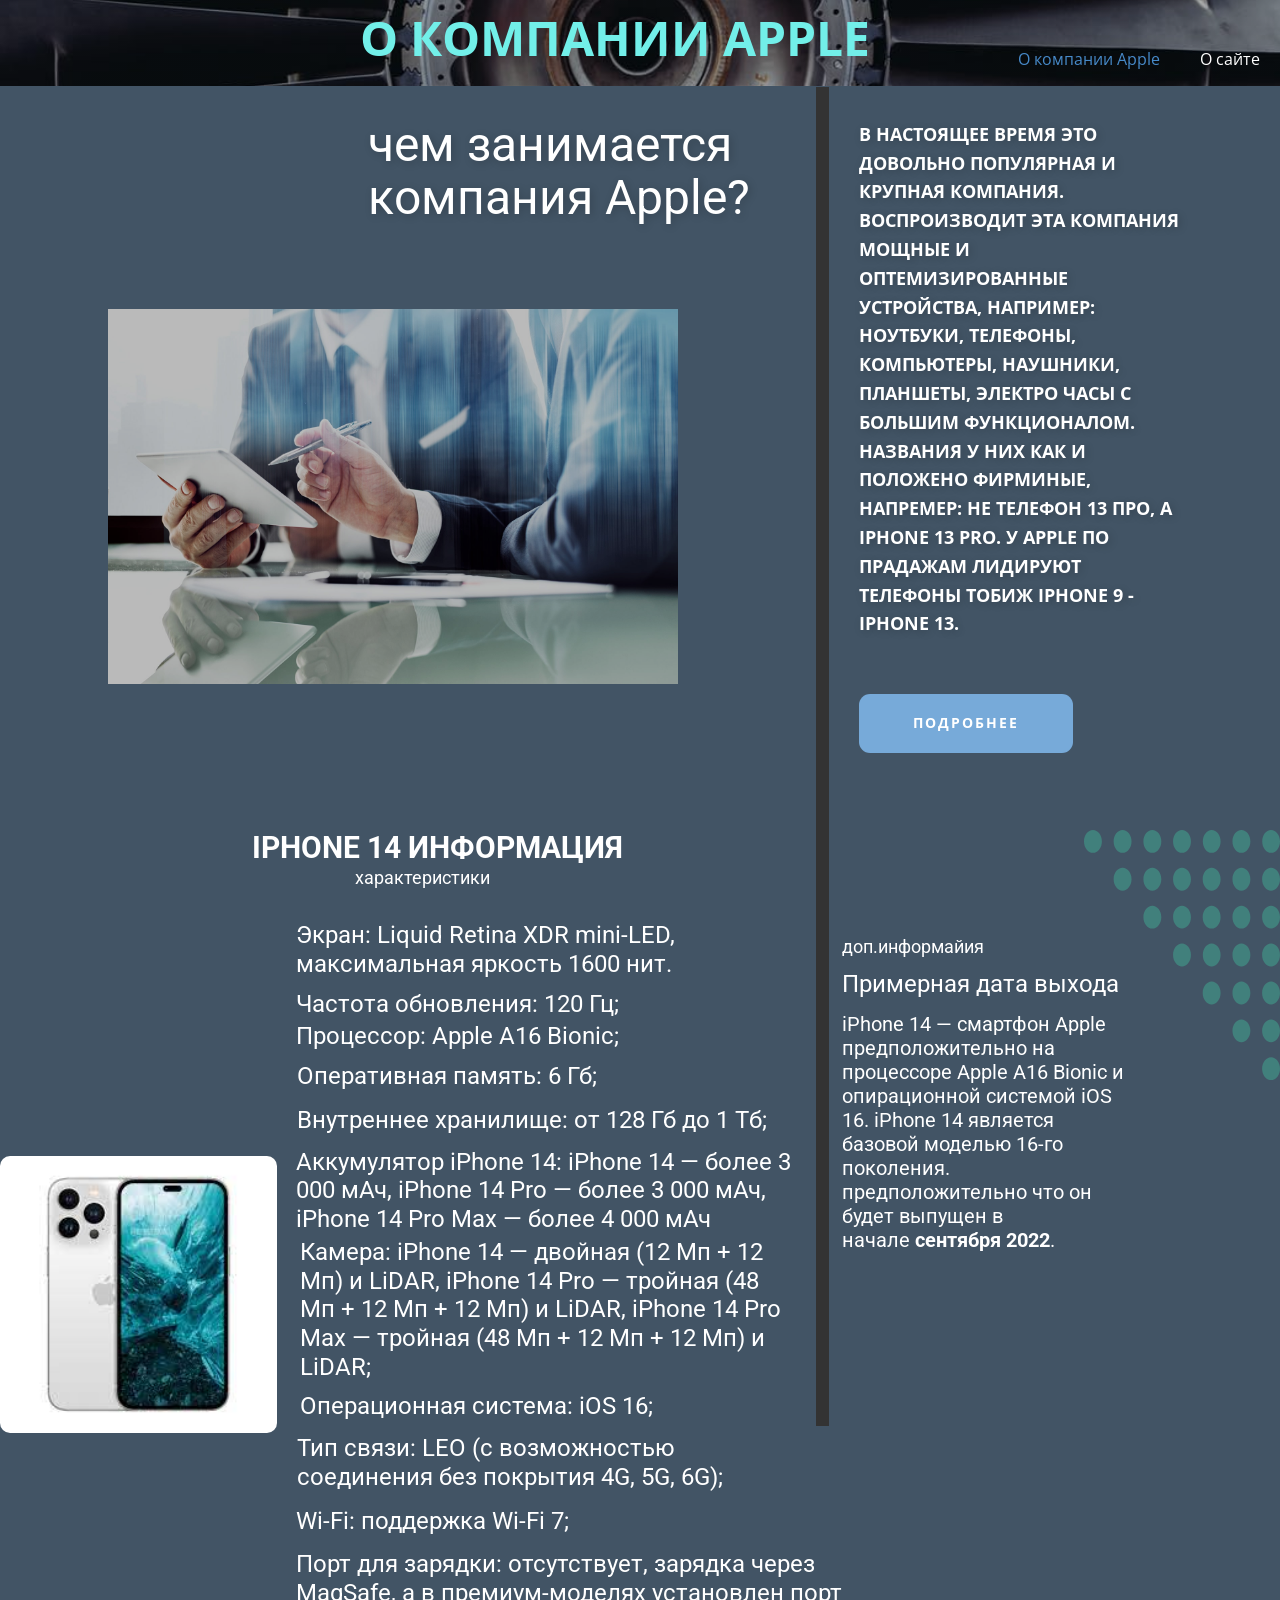
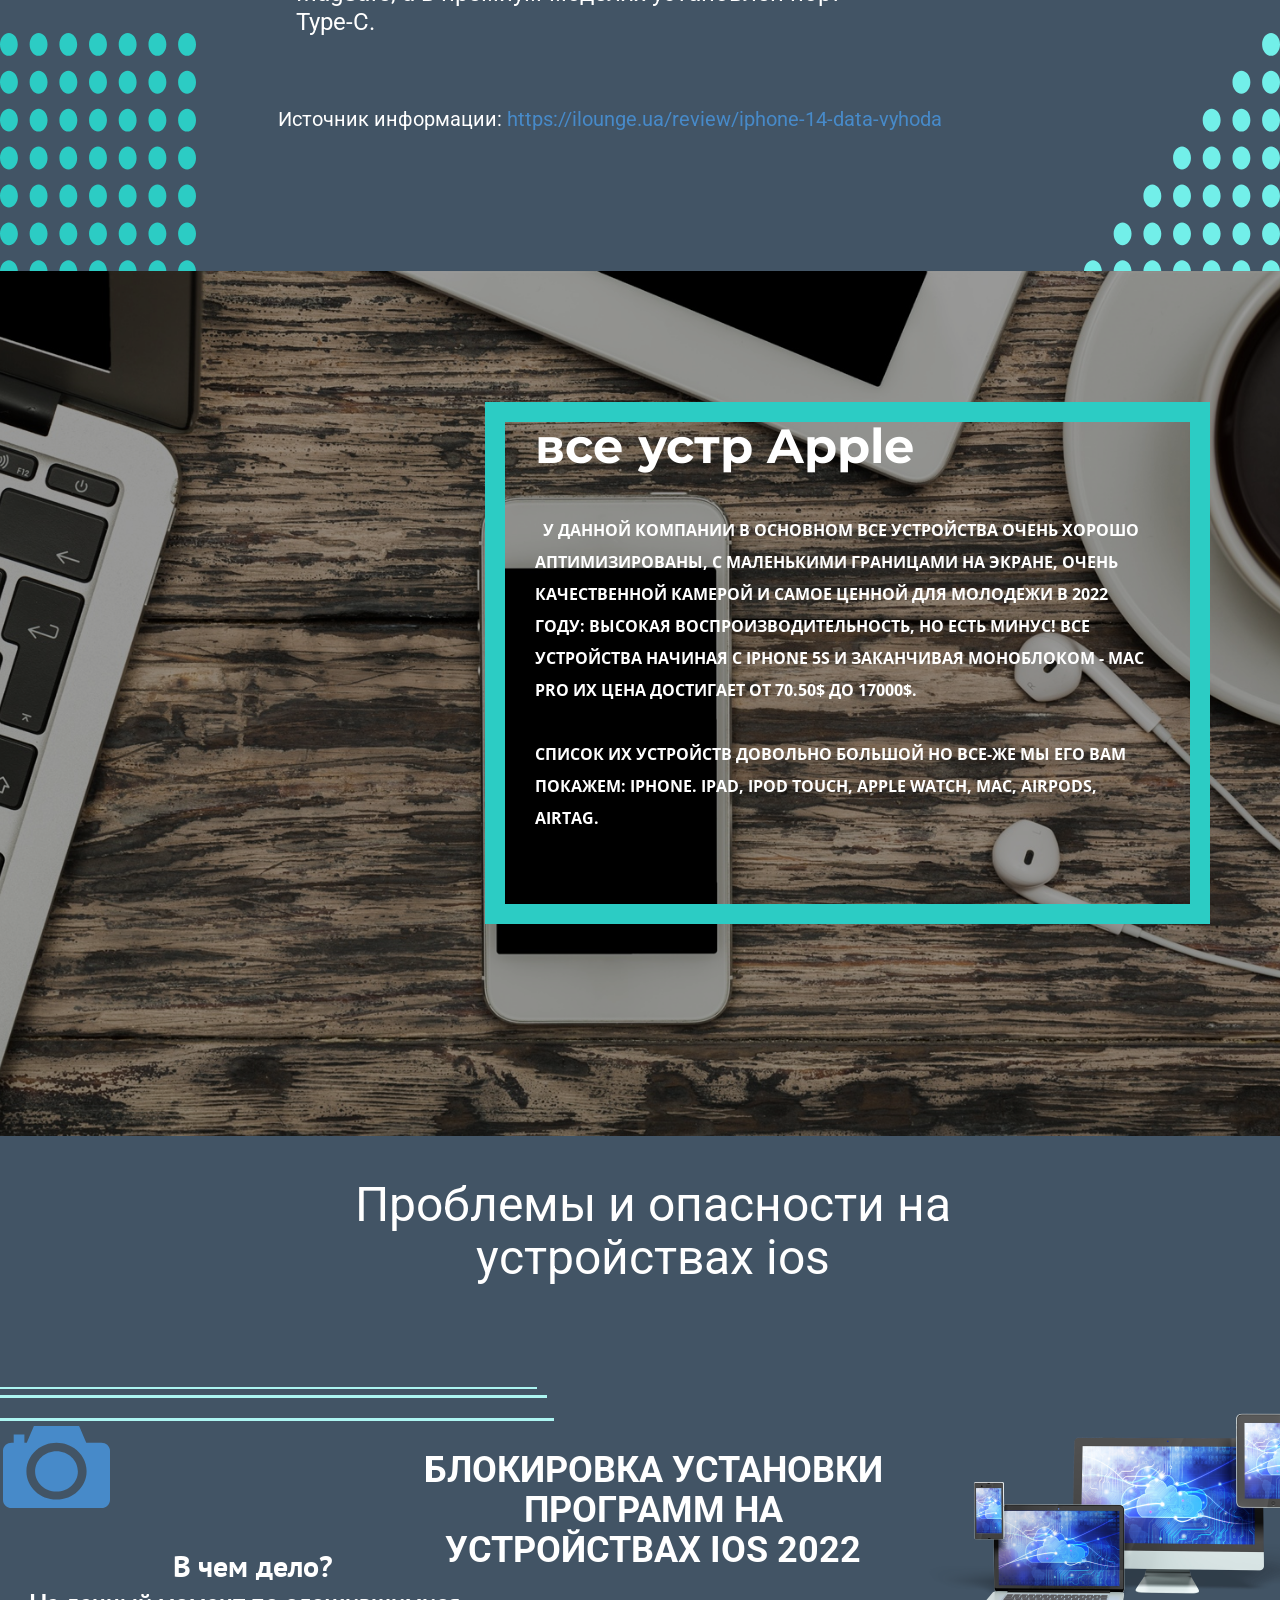
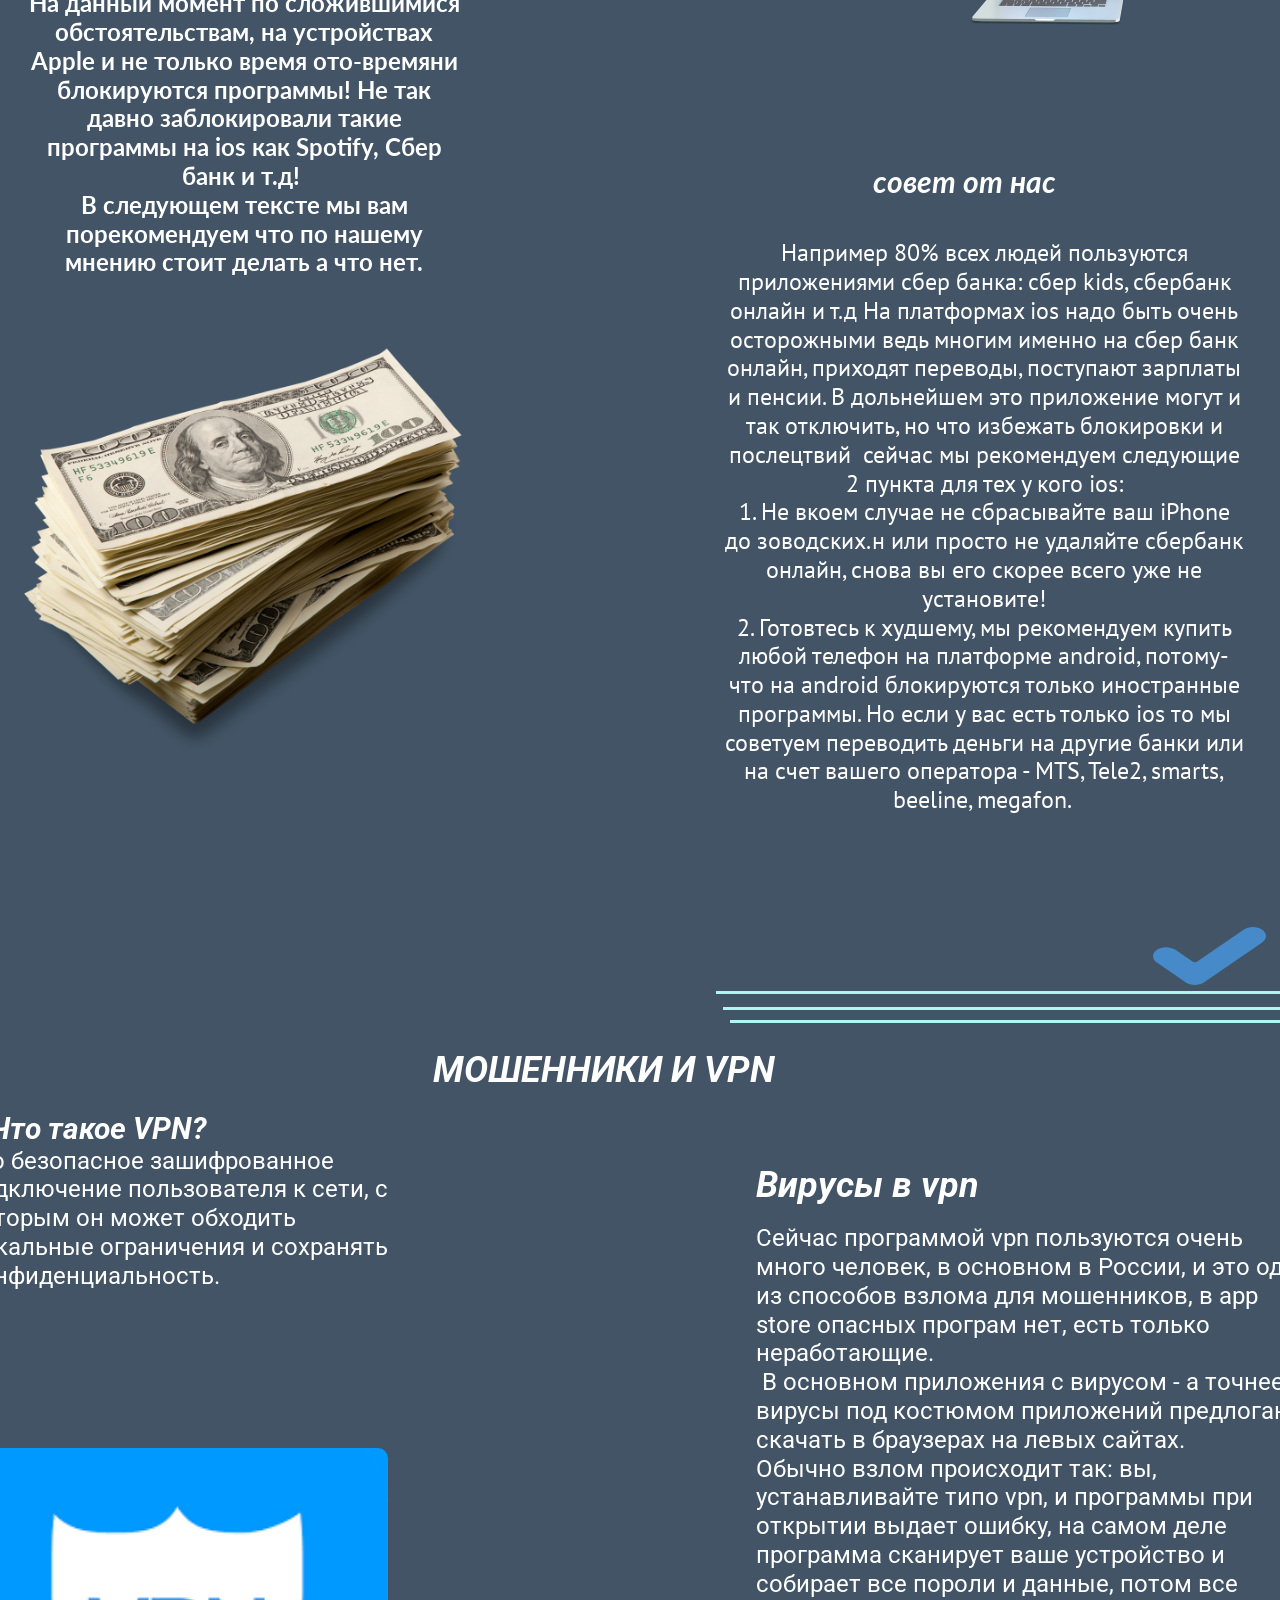
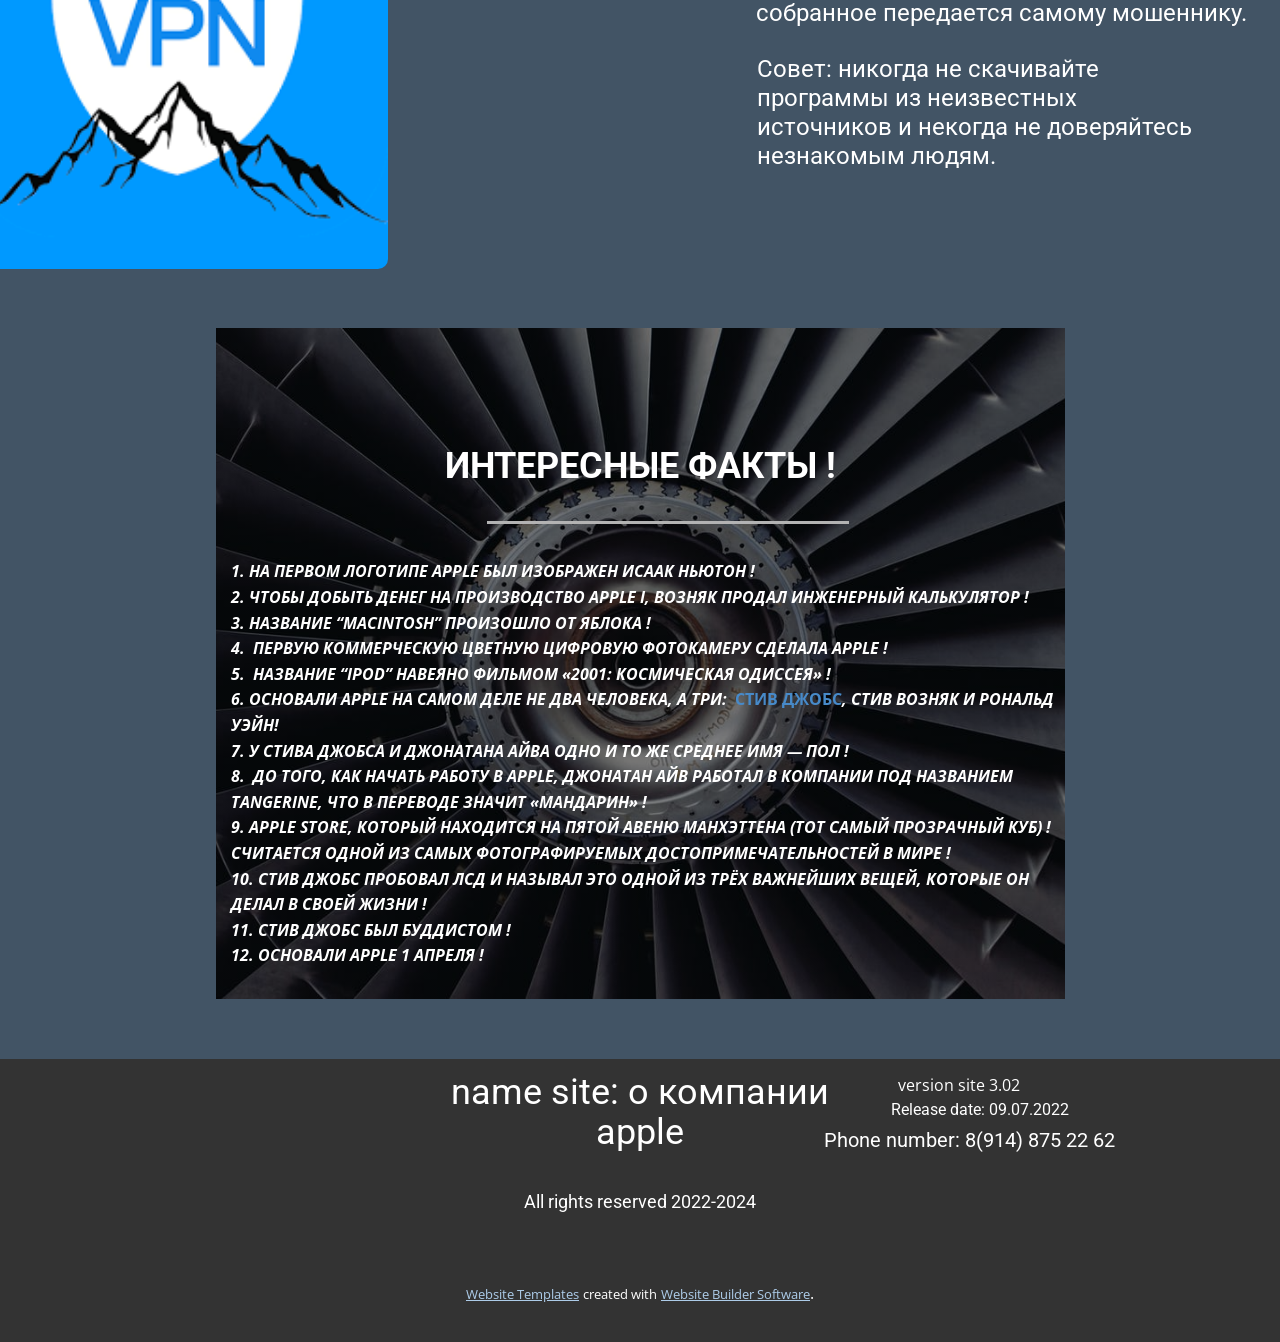
==== index.html @ c3df9009 "Add files via upload" ====
<!DOCTYPE html>
<html style="font-size: 16px;" lang="ru"><head>
    <meta name="viewport" content="width=device-width, initial-scale=1.0">
    <meta charset="utf-8">
    <meta name="keywords" content="Turbine, Technology Services, INTUITIVE">
    <meta name="description" content="">
    <title>О компании Apple</title>
    <link rel="stylesheet" href="nicepage.css" media="screen">
<link rel="stylesheet" href="О-компании-Apple.css" media="screen">
    <script class="u-script" type="text/javascript" src="jquery.js" defer=""></script>
    <script class="u-script" type="text/javascript" src="nicepage.js" defer=""></script>
    <meta name="generator" content="Nicepage 4.13.4, nicepage.com">
    <link id="u-theme-google-font" rel="stylesheet" href="https://fonts.googleapis.com/css?family=Roboto:100,100i,300,300i,400,400i,500,500i,700,700i,900,900i|Open+Sans:300,300i,400,400i,500,500i,600,600i,700,700i,800,800i">
    <link id="u-page-google-font" rel="stylesheet" href="https://fonts.googleapis.com/css?family=Montserrat:100,100i,200,200i,300,300i,400,400i,500,500i,600,600i,700,700i,800,800i,900,900i|PT+Sans:400,400i,700,700i|Lato:100,100i,300,300i,400,400i,700,700i,900,900i">
    
    
    
    
    <script type="application/ld+json">{
		"@context": "http://schema.org",
		"@type": "Organization",
		"name": ""
}</script>
    <meta name="theme-color" content="#478ac9">
    <meta property="og:title" content="О компании Apple">
    <meta property="og:type" content="website">
  </head>
  <body data-home-page="О-компании-Apple.html" data-home-page-title="О компании Apple" class="u-body u-palette-1-dark-2 u-xl-mode"><header class="u-clearfix u-header u-image u-shading u-header" id="sec-2fdb" data-image-width="1125" data-image-height="750"><p class="u-text u-text-palette-4-light-1 u-text-1">О КОМПАНИИ APPLE</p><nav class="u-menu u-menu-dropdown u-offcanvas u-menu-1">
        <div class="menu-collapse" style="font-size: 1rem; letter-spacing: 0px;">
          <a class="u-button-style u-custom-left-right-menu-spacing u-custom-padding-bottom u-custom-top-bottom-menu-spacing u-nav-link u-text-active-palette-1-base u-text-hover-palette-2-base" href="#">
            <svg class="u-svg-link" viewBox="0 0 24 24"><use xmlns:xlink="http://www.w3.org/1999/xlink" xlink:href="#menu-hamburger"></use></svg>
            <svg class="u-svg-content" version="1.1" id="menu-hamburger" viewBox="0 0 16 16" x="0px" y="0px" xmlns:xlink="http://www.w3.org/1999/xlink" xmlns="http://www.w3.org/2000/svg"><g><rect y="1" width="16" height="2"></rect><rect y="7" width="16" height="2"></rect><rect y="13" width="16" height="2"></rect>
</g></svg>
          </a>
        </div>
        <div class="u-custom-menu u-nav-container">
          <ul class="u-nav u-unstyled u-nav-1"><li class="u-nav-item"><a class="u-button-style u-nav-link u-text-active-palette-1-base u-text-hover-palette-2-base" href="О-компании-Apple.html" style="padding: 10px 20px;">О компании Apple</a>
</li><li class="u-nav-item"><a class="u-button-style u-nav-link u-text-active-palette-1-base u-text-hover-palette-2-base" href="О-сайте.html" style="padding: 10px 20px;">О сайте</a>
</li></ul>
        </div>
        <div class="u-custom-menu u-nav-container-collapse">
          <div class="u-black u-container-style u-inner-container-layout u-opacity u-opacity-95 u-sidenav">
            <div class="u-inner-container-layout u-sidenav-overflow">
              <div class="u-menu-close"></div>
              <ul class="u-align-center u-nav u-popupmenu-items u-unstyled u-nav-2"><li class="u-nav-item"><a class="u-button-style u-nav-link" href="О-компании-Apple.html">О компании Apple</a>
</li><li class="u-nav-item"><a class="u-button-style u-nav-link" href="О-сайте.html">О сайте</a>
</li></ul>
            </div>
          </div>
          <div class="u-black u-menu-overlay u-opacity u-opacity-70"></div>
        </div>
      </nav></header>
    <section class="u-clearfix u-palette-1-dark-2 u-section-1" id="carousel_384c">
      <div class="u-clearfix u-layout-wrap u-layout-wrap-1">
        <div class="u-layout">
          <div class="u-layout-row">
            <div class="u-container-style u-layout-cell u-shape-rectangle u-size-32 u-layout-cell-1">
              <div class="u-border-13 u-border-grey-80 u-border-no-bottom u-border-no-left u-border-no-top u-container-layout u-container-layout-1">
                <h1 class="u-text u-text-1">чем занимается компания Apple?</h1>
                <h6 class="u-text u-text-2">характеристики</h6>
                <h4 class="u-text u-text-3">Процессор: Apple А16 Bionic;<br>
                </h4>
                <h4 class="u-text u-text-4">Камера: iPhone 14 — двойная (12 Мп + 12 Мп) и LiDAR, iPhone 14 Pro — тройная (48 Мп + 12 Мп + 12 Мп) и LiDAR, iPhone 14 Pro Max — тройная (48 Мп + 12 Мп + 12 Мп) и LiDAR;<br>
                </h4>
                <h4 class="u-text u-text-5">Операционная система: iOS 16;<br>
                </h4>
              </div>
            </div>
            <div class="u-align-left u-container-style u-layout-cell u-shape-rectangle u-size-28 u-layout-cell-2">
              <div class="u-container-layout u-container-layout-2">
                <p class="u-text u-text-6">В настоящее время это довольно популярная и крупная компания. Воспроизводит эта компания мощные и оптемизированные устройства, например: ноутбуки, телефоны, компьютеры, наушники, планшеты, электро часы с большим функционалом. Названия у них как и положено фирминые, напремер: не телефон 13 про, а iРhone 13 pro. У Apple по прадажам лидируют телефоны тобиж IPhone 9 - IPhone 13.</p>
                <a href="https://nicepage.com/c/slider-website-templates" class="u-active-white u-border-none u-btn u-btn-round u-button-style u-hover-white u-palette-1-light-1 u-radius-11 u-btn-1" target="_blank">ПОДРОБНЕЕ</a>
                <h6 class="u-text u-text-7">доп.информайия</h6>
                <h4 class="u-text u-text-8">Примерная дата выхода</h4>
                <h5 class="u-text u-text-9">iPhone 14 — смартфон Apple предположительно на процессоре Apple A16 Bionic и опирационной системой iOS 16. iPhone 14 является базовой моделью 16-го поколения. предположительно что он будет выпущен в начале<b>&nbsp;сентября 2022</b>.
                </h5>
              </div>
            </div>
          </div>
        </div>
      </div>
      <div class="u-shape u-shape-svg u-text-palette-4-dark-2 u-shape-1">
        <svg class="u-svg-link" preserveAspectRatio="none" viewBox="0 0 160 160" style=""><use xmlns:xlink="http://www.w3.org/1999/xlink" xlink:href="#svg-7c14"></use></svg>
        <svg class="u-svg-content" viewBox="0 0 160 160" x="0px" y="0px" id="svg-7c14"><path d="M152.7,0c4,0,7.3,3.4,7.3,7.3s-3.2,7.3-7.2,7.3s-7.3-3.3-7.3-7.3S148.7,0,152.7,0z M145.4,31.5c0,4,3.3,7.3,7.3,7.3
	s7.3-3.3,7.3-7.3s-3.3-7.3-7.3-7.3C148.8,24.2,145.4,27.5,145.4,31.5z M121.2,7.3c0,4,3.3,7.3,7.3,7.3s7.3-3.3,7.3-7.3
	S132.5,0,128.5,0S121.2,3.3,121.2,7.3z M97,7.3c0,3.9,3.2,7.3,7.2,7.3s7.3-3.3,7.3-7.3S108.2,0,104.2,0C100.3,0,97,3.4,97,7.3z
	 M72.7,7.3c0,4,3.3,7.3,7.3,7.3s7.3-3.3,7.3-7.3S84,0,80,0C76,0,72.7,3.3,72.7,7.3z M48.5,7.3c0,4,3.3,7.3,7.3,7.3s7.3-3.3,7.3-7.3
	S59.8,0,55.8,0C51.8,0,48.5,3.3,48.5,7.3z M24.2,7.3c0,4,3.3,7.3,7.3,7.3s7.3-3.3,7.3-7.3S35.5,0,31.5,0C27.5,0,24.2,3.3,24.2,7.3z
	 M0,7.3c0,4,3.3,7.3,7.3,7.3s7.3-3.3,7.3-7.3S11.3,0,7.3,0S0,3.3,0,7.3z M121.2,31.5c0,4,3.3,7.3,7.3,7.3s7.3-3.3,7.3-7.3
	s-3.3-7.3-7.3-7.3S121.2,27.5,121.2,31.5z M96.9,31.5c0,4,3.3,7.3,7.3,7.3s7.3-3.3,7.3-7.3s-3.3-7.3-7.3-7.3
	C100.3,24.2,96.9,27.5,96.9,31.5z M72.7,31.5c0,4,3.3,7.3,7.3,7.3s7.3-3.3,7.3-7.3S84,24.2,80,24.2S72.7,27.5,72.7,31.5z M48.5,31.5
	c0,4,3.3,7.3,7.3,7.3s7.3-3.3,7.3-7.3s-3.3-7.3-7.3-7.3S48.5,27.5,48.5,31.5z M24.2,31.5c0,4,3.3,7.3,7.3,7.3s7.3-3.3,7.3-7.3
	s-3.3-7.3-7.3-7.3S24.2,27.5,24.2,31.5z M145.4,55.7c0,4,3.3,7.3,7.3,7.3s7.3-3.2,7.3-7.2s-3.3-7.3-7.3-7.3
	C148.8,48.5,145.4,51.7,145.4,55.7z M121.2,55.8c0,4,3.3,7.3,7.3,7.3s7.3-3.3,7.3-7.3s-3.3-7.3-7.3-7.3S121.2,51.8,121.2,55.8z
	 M96.9,55.8c0,4,3.3,7.3,7.3,7.3s7.3-3.3,7.3-7.3s-3.3-7.3-7.3-7.3C100.3,48.5,96.9,51.8,96.9,55.8z M72.7,55.7c0,4,3.3,7.3,7.3,7.3
	s7.3-3.2,7.3-7.2S84,48.5,80,48.5S72.7,51.7,72.7,55.7z M48.5,55.8c0,4,3.3,7.3,7.3,7.3s7.3-3.3,7.3-7.3s-3.3-7.3-7.3-7.3
	S48.5,51.8,48.5,55.8z M145.4,80c0,4,3.3,7.3,7.3,7.3S160,84,160,80s-3.3-7.3-7.3-7.3C148.8,72.7,145.4,76,145.4,80z M121.2,80
	c0,4,3.3,7.3,7.3,7.3s7.3-3.3,7.3-7.3s-3.3-7.3-7.3-7.3S121.2,76,121.2,80z M97,80c0,4,3.2,7.3,7.2,7.3s7.3-3.3,7.3-7.3
	s-3.3-7.3-7.3-7.3C100.3,72.7,97,76,97,80z M72.7,80c0,4,3.3,7.3,7.3,7.3s7.3-3.3,7.3-7.3S84,72.7,80,72.7S72.7,76,72.7,80z
	 M145.4,104.3c0,4,3.3,7.3,7.3,7.3s7.3-3.3,7.3-7.3s-3.3-7.3-7.3-7.3C148.8,97,145.5,100.3,145.4,104.3z M121.2,104.3
	c0,4,3.3,7.3,7.3,7.3s7.3-3.3,7.3-7.3s-3.3-7.3-7.3-7.3S121.2,100.3,121.2,104.3z M96.9,104.3c0,4,3.3,7.3,7.3,7.3s7.3-3.3,7.3-7.3
	s-3.3-7.3-7.3-7.3C100.3,97,97,100.3,96.9,104.3z M145.4,128.5c0,4,3.3,7.3,7.3,7.3s7.3-3.3,7.3-7.3s-3.3-7.3-7.3-7.3
	C148.8,121.2,145.5,124.5,145.4,128.5z M121.2,128.5c0,4,3.3,7.3,7.3,7.3s7.3-3.3,7.3-7.3s-3.3-7.3-7.3-7.3S121.2,124.5,121.2,128.5
	z M145.4,152.8c0,4,3.3,7.3,7.3,7.3s7.3-3.3,7.3-7.3s-3.3-7.3-7.3-7.3C148.8,145.5,145.5,148.8,145.4,152.8z"></path></svg>
      </div>
      <h5 class="u-text u-text-10">iPHONE 14 ИНФОРМАЦИЯ</h5>
      <img class="u-image u-image-1" src="images/cvxcx-min.jpg" data-image-width="1980" data-image-height="1114">
      <h4 class="u-text u-text-11">Экран: Liquid Retina XDR mini-LED, максимальная яркость 1600 нит.<br>
        <br>
      </h4>
      <h4 class="u-text u-text-12">Оперативная память: 6 Гб;<br>
      </h4>
      <h4 class="u-text u-text-13">Внутреннее хранилище: от 128 Гб до 1 Тб;<br>
      </h4>
      <h4 class="u-text u-text-14">Частота обновления: 120 Гц;<br>
      </h4>
      <h4 class="u-text u-text-15">Аккумулятор iPhone 14: iPhone 14 — более 3 000 мАч, iPhone 14 Pro — более 3 000 мАч, iPhone 14 Pro Max — более 4 000 мАч<br>
      </h4>
      <img class="u-image u-image-round u-preserve-proportions u-radius-10 u-image-2" src="images/651130f4-485a-06c8-50cd-ae6e794403ea.jpg" alt="" data-image-width="225" data-image-height="225">
      <h4 class="u-text u-text-16"> Тип связи: LEO (с возможностью соединения без покрытия 4G, 5G, 6G);<br>
      </h4>
      <h4 class="u-text u-text-17">Wi-Fi: поддержка Wi-Fi 7;<br>
      </h4>
      <h4 class="u-text u-text-18"> Порт для зарядки: отсутствует, зарядка через MagSafe, а в премиум-моделях установлен порт Type-C.<br>
      </h4>
      <div class="u-shape u-shape-svg u-text-palette-4-dark-1 u-shape-2">
        <svg class="u-svg-link" preserveAspectRatio="none" viewBox="0 0 160 160" style=""><use xmlns:xlink="http://www.w3.org/1999/xlink" xlink:href="#svg-77e7"></use></svg>
        <svg class="u-svg-content" viewBox="0 0 160 160" x="0px" y="0px" id="svg-77e7"><path d="M14.5,7.3c0,4-3.3,7.3-7.3,7.3S0,11.2,0,7.3S3.3,0,7.3,0S14.5,3.3,14.5,7.3z M7.3,24.2c-4,0-7.3,3.3-7.3,7.3
	s3.3,7.3,7.3,7.3s7.3-3.3,7.3-7.3S11.2,24.2,7.3,24.2z M31.5,0c-4,0-7.3,3.3-7.3,7.3s3.3,7.3,7.3,7.3s7.3-3.3,7.3-7.3S35.5,0,31.5,0
	z M55.8,0c-4,0-7.3,3.3-7.3,7.3s3.3,7.3,7.3,7.3S63,11.2,63,7.3S59.7,0,55.8,0z M80,0c-4,0-7.3,3.3-7.3,7.3s3.3,7.3,7.3,7.3
	s7.3-3.3,7.3-7.3S84,0,80,0z M104.2,0c-4,0-7.3,3.3-7.3,7.3s3.3,7.3,7.3,7.3c4,0,7.3-3.3,7.3-7.3S108.2,0,104.2,0z M128.5,0
	c-4,0-7.3,3.3-7.3,7.3s3.3,7.3,7.3,7.3c4,0,7.3-3.3,7.3-7.3S132.5,0,128.5,0z M152.7,0c-4,0-7.3,3.3-7.3,7.3s3.3,7.3,7.3,7.3
	c4,0,7.3-3.3,7.3-7.3S156.7,0,152.7,0z M31.5,24.2c-4,0-7.3,3.3-7.3,7.3s3.3,7.3,7.3,7.3s7.3-3.3,7.3-7.3S35.5,24.2,31.5,24.2z
	 M55.8,24.2c-4,0-7.3,3.3-7.3,7.3s3.3,7.3,7.3,7.3s7.3-3.3,7.3-7.3S59.7,24.2,55.8,24.2z M80,24.2c-4,0-7.3,3.3-7.3,7.3
	s3.3,7.3,7.3,7.3s7.3-3.3,7.3-7.3S84,24.2,80,24.2z M104.2,24.2c-4,0-7.3,3.3-7.3,7.3s3.3,7.3,7.3,7.3c4,0,7.3-3.3,7.3-7.3
	S108.2,24.2,104.2,24.2z M128.5,24.2c-4,0-7.3,3.3-7.3,7.3s3.3,7.3,7.3,7.3c4,0,7.3-3.3,7.3-7.3S132.5,24.2,128.5,24.2z M152.7,24.2
	c-4,0-7.3,3.3-7.3,7.3s3.3,7.3,7.3,7.3c4,0,7.3-3.3,7.3-7.3S156.7,24.2,152.7,24.2z M7.3,48.5c-4,0-7.3,3.3-7.3,7.3S3.3,63,7.3,63
	s7.3-3.3,7.3-7.3S11.2,48.5,7.3,48.5z M31.5,48.5c-4,0-7.3,3.3-7.3,7.3s3.3,7.3,7.3,7.3s7.3-3.3,7.3-7.3S35.5,48.5,31.5,48.5z
	 M55.8,48.5c-4,0-7.3,3.3-7.3,7.3s3.3,7.3,7.3,7.3s7.3-3.3,7.3-7.3S59.7,48.5,55.8,48.5z M80,48.5c-4,0-7.3,3.3-7.3,7.3S76,63,80,63
	s7.3-3.3,7.3-7.3S84,48.5,80,48.5z M104.2,48.5c-4,0-7.3,3.3-7.3,7.3s3.3,7.3,7.3,7.3c4,0,7.3-3.3,7.3-7.3S108.2,48.5,104.2,48.5z
	 M128.5,48.5c-4,0-7.3,3.3-7.3,7.3s3.3,7.3,7.3,7.3c4,0,7.3-3.3,7.3-7.3S132.5,48.5,128.5,48.5z M152.7,48.5c-4,0-7.3,3.3-7.3,7.3
	s3.3,7.3,7.3,7.3c4,0,7.3-3.3,7.3-7.3S156.7,48.5,152.7,48.5z M7.3,72.7C3.3,72.7,0,76,0,80s3.3,7.3,7.3,7.3s7.3-3.3,7.3-7.3
	S11.2,72.7,7.3,72.7z M31.5,72.7c-4,0-7.3,3.3-7.3,7.3s3.3,7.3,7.3,7.3s7.3-3.3,7.3-7.3S35.5,72.7,31.5,72.7z M55.8,72.7
	c-4,0-7.3,3.3-7.3,7.3s3.3,7.3,7.3,7.3S63,84,63,80S59.7,72.7,55.8,72.7z M80,72.7c-4,0-7.3,3.3-7.3,7.3s3.3,7.3,7.3,7.3
	s7.3-3.3,7.3-7.3S84,72.7,80,72.7z M104.2,72.7c-4,0-7.3,3.3-7.3,7.3s3.3,7.3,7.3,7.3c4,0,7.3-3.3,7.3-7.3S108.2,72.7,104.2,72.7z
	 M128.5,72.7c-4,0-7.3,3.3-7.3,7.3s3.3,7.3,7.3,7.3c4,0,7.3-3.3,7.3-7.3S132.5,72.7,128.5,72.7z M152.7,72.7c-4,0-7.3,3.3-7.3,7.3
	s3.3,7.3,7.3,7.3c4,0,7.3-3.3,7.3-7.3S156.7,72.7,152.7,72.7z M7.3,97c-4,0-7.3,3.3-7.3,7.3c0,4,3.3,7.3,7.3,7.3s7.3-3.3,7.3-7.3
	C14.5,100.3,11.2,97,7.3,97z M31.5,97c-4,0-7.3,3.3-7.3,7.3c0,4,3.3,7.3,7.3,7.3s7.3-3.3,7.3-7.3C38.8,100.3,35.5,97,31.5,97z
	 M55.8,97c-4,0-7.3,3.3-7.3,7.3c0,4,3.3,7.3,7.3,7.3s7.3-3.3,7.3-7.3C63,100.3,59.7,97,55.8,97z M80,97c-4,0-7.3,3.3-7.3,7.3
	c0,4,3.3,7.3,7.3,7.3s7.3-3.3,7.3-7.3C87.3,100.3,84,97,80,97z M104.2,97c-4,0-7.3,3.3-7.3,7.3c0,4,3.3,7.3,7.3,7.3
	c4,0,7.3-3.3,7.3-7.3C111.5,100.3,108.2,97,104.2,97z M128.5,97c-4,0-7.3,3.3-7.3,7.3c0,4,3.3,7.3,7.3,7.3c4,0,7.3-3.3,7.3-7.3
	C135.8,100.3,132.5,97,128.5,97z M152.7,97c-4,0-7.3,3.3-7.3,7.3c0,4,3.3,7.3,7.3,7.3c4,0,7.3-3.3,7.3-7.3
	C160,100.3,156.7,97,152.7,97z M7.3,121.2c-4,0-7.3,3.3-7.3,7.3c0,4,3.3,7.3,7.3,7.3s7.3-3.3,7.3-7.3
	C14.5,124.5,11.2,121.2,7.3,121.2z M31.5,121.2c-4,0-7.3,3.3-7.3,7.3c0,4,3.3,7.3,7.3,7.3s7.3-3.3,7.3-7.3
	C38.8,124.5,35.5,121.2,31.5,121.2z M55.8,121.2c-4,0-7.3,3.3-7.3,7.3c0,4,3.3,7.3,7.3,7.3s7.3-3.3,7.3-7.3
	C63,124.5,59.7,121.2,55.8,121.2z M80,121.2c-4,0-7.3,3.3-7.3,7.3c0,4,3.3,7.3,7.3,7.3s7.3-3.3,7.3-7.3
	C87.3,124.5,84,121.2,80,121.2z M104.2,121.2c-4,0-7.3,3.3-7.3,7.3c0,4,3.3,7.3,7.3,7.3c4,0,7.3-3.3,7.3-7.3
	C111.5,124.5,108.2,121.2,104.2,121.2z M128.5,121.2c-4,0-7.3,3.3-7.3,7.3c0,4,3.3,7.3,7.3,7.3c4,0,7.3-3.3,7.3-7.3
	C135.8,124.5,132.5,121.2,128.5,121.2z M152.7,121.2c-4,0-7.3,3.3-7.3,7.3c0,4,3.3,7.3,7.3,7.3c4,0,7.3-3.3,7.3-7.3
	C160,124.5,156.7,121.2,152.7,121.2z M7.3,145.5c-4,0-7.3,3.3-7.3,7.3c0,4,3.3,7.3,7.3,7.3s7.3-3.3,7.3-7.3
	C14.5,148.8,11.2,145.5,7.3,145.5z M31.5,145.5c-4,0-7.3,3.3-7.3,7.3c0,4,3.3,7.3,7.3,7.3s7.3-3.3,7.3-7.3
	C38.8,148.8,35.5,145.5,31.5,145.5z M55.8,145.5c-4,0-7.3,3.3-7.3,7.3c0,4,3.3,7.3,7.3,7.3s7.3-3.3,7.3-7.3
	C63,148.8,59.7,145.5,55.8,145.5z M80,145.5c-4,0-7.3,3.3-7.3,7.3c0,4,3.3,7.3,7.3,7.3s7.3-3.3,7.3-7.3
	C87.3,148.8,84,145.5,80,145.5z M104.2,145.5c-4,0-7.3,3.3-7.3,7.3c0,4,3.3,7.3,7.3,7.3c4,0,7.3-3.3,7.3-7.3
	C111.5,148.8,108.2,145.5,104.2,145.5z M128.5,145.5c-4,0-7.3,3.3-7.3,7.3c0,4,3.3,7.3,7.3,7.3c4,0,7.3-3.3,7.3-7.3
	C135.8,148.8,132.5,145.5,128.5,145.5z M152.7,145.5c-4,0-7.3,3.3-7.3,7.3c0,4,3.3,7.3,7.3,7.3c4,0,7.3-3.3,7.3-7.3
	C160,148.8,156.7,145.5,152.7,145.5z"></path></svg>
      </div>
      <div class="u-shape u-shape-svg u-text-palette-4-light-1 u-shape-3">
        <svg class="u-svg-link" preserveAspectRatio="none" viewBox="0 0 160 160" style=""><use xmlns:xlink="http://www.w3.org/1999/xlink" xlink:href="#svg-d5ce"></use></svg>
        <svg class="u-svg-content" viewBox="0 0 160 160" x="0px" y="0px" id="svg-d5ce"><path d="M152.7,0c-4,0-7.3,3.3-7.3,7.3s3.3,7.3,7.3,7.3c4,0,7.3-3.3,7.3-7.3S156.7,0,152.7,0z M128.5,24.2c-4,0-7.3,3.3-7.3,7.3
	s3.3,7.3,7.3,7.3c4,0,7.3-3.3,7.3-7.3S132.5,24.2,128.5,24.2z M152.7,24.2c-4,0-7.3,3.3-7.3,7.3s3.3,7.3,7.3,7.3
	c4,0,7.3-3.3,7.3-7.3S156.7,24.2,152.7,24.2z M104.2,48.5c-4,0-7.3,3.3-7.3,7.3s3.3,7.3,7.3,7.3c4,0,7.3-3.3,7.3-7.3
	S108.2,48.5,104.2,48.5z M128.5,48.5c-4,0-7.3,3.3-7.3,7.3s3.3,7.3,7.3,7.3c4,0,7.3-3.3,7.3-7.3S132.5,48.5,128.5,48.5z M152.7,48.5
	c-4,0-7.3,3.3-7.3,7.3s3.3,7.3,7.3,7.3c4,0,7.3-3.3,7.3-7.3S156.7,48.5,152.7,48.5z M80,72.7c-4,0-7.3,3.3-7.3,7.3s3.3,7.3,7.3,7.3
	s7.3-3.3,7.3-7.3S84,72.7,80,72.7z M104.2,72.7c-4,0-7.3,3.3-7.3,7.3s3.3,7.3,7.3,7.3c4,0,7.3-3.3,7.3-7.3S108.2,72.7,104.2,72.7z
	 M128.5,72.7c-4,0-7.3,3.3-7.3,7.3s3.3,7.3,7.3,7.3c4,0,7.3-3.3,7.3-7.3S132.5,72.7,128.5,72.7z M152.7,72.7c-4,0-7.3,3.3-7.3,7.3
	s3.3,7.3,7.3,7.3c4,0,7.3-3.3,7.3-7.3S156.7,72.7,152.7,72.7z M55.8,97c-4,0-7.3,3.3-7.3,7.3c0,4,3.3,7.3,7.3,7.3s7.3-3.3,7.3-7.3
	C63,100.3,59.7,97,55.8,97z M80,97c-4,0-7.3,3.3-7.3,7.3c0,4,3.3,7.3,7.3,7.3s7.3-3.3,7.3-7.3C87.3,100.3,84,97,80,97z M104.2,97
	c-4,0-7.3,3.3-7.3,7.3c0,4,3.3,7.3,7.3,7.3c4,0,7.3-3.3,7.3-7.3C111.5,100.3,108.2,97,104.2,97z M128.5,97c-4,0-7.3,3.3-7.3,7.3
	c0,4,3.3,7.3,7.3,7.3c4,0,7.3-3.3,7.3-7.3C135.8,100.3,132.5,97,128.5,97z M152.7,97c-4,0-7.3,3.3-7.3,7.3c0,4,3.3,7.3,7.3,7.3
	c4,0,7.3-3.3,7.3-7.3C160,100.3,156.7,97,152.7,97z M31.5,121.2c-4,0-7.3,3.3-7.3,7.3c0,4,3.3,7.3,7.3,7.3s7.3-3.3,7.3-7.3
	C38.8,124.5,35.5,121.2,31.5,121.2z M55.8,121.2c-4,0-7.3,3.3-7.3,7.3c0,4,3.3,7.3,7.3,7.3s7.3-3.3,7.3-7.3
	C63,124.5,59.7,121.2,55.8,121.2z M80,121.2c-4,0-7.3,3.3-7.3,7.3c0,4,3.3,7.3,7.3,7.3s7.3-3.3,7.3-7.3
	C87.3,124.5,84,121.2,80,121.2z M104.2,121.2c-4,0-7.3,3.3-7.3,7.3c0,4,3.3,7.3,7.3,7.3c4,0,7.3-3.3,7.3-7.3
	C111.5,124.5,108.2,121.2,104.2,121.2z M128.5,121.2c-4,0-7.3,3.3-7.3,7.3c0,4,3.3,7.3,7.3,7.3c4,0,7.3-3.3,7.3-7.3
	C135.8,124.5,132.5,121.2,128.5,121.2z M152.7,121.2c-4,0-7.3,3.3-7.3,7.3c0,4,3.3,7.3,7.3,7.3c4,0,7.3-3.3,7.3-7.3
	C160,124.5,156.7,121.2,152.7,121.2z M7.3,145.5c-4,0-7.3,3.3-7.3,7.3c0,4,3.3,7.3,7.3,7.3s7.3-3.3,7.3-7.3
	C14.5,148.8,11.2,145.5,7.3,145.5z M31.5,145.5c-4,0-7.3,3.3-7.3,7.3c0,4,3.3,7.3,7.3,7.3s7.3-3.3,7.3-7.3
	C38.8,148.8,35.5,145.5,31.5,145.5z M55.8,145.5c-4,0-7.3,3.3-7.3,7.3c0,4,3.3,7.3,7.3,7.3s7.3-3.3,7.3-7.3
	C63,148.8,59.7,145.5,55.8,145.5z M80,145.5c-4,0-7.3,3.3-7.3,7.3c0,4,3.3,7.3,7.3,7.3s7.3-3.3,7.3-7.3
	C87.3,148.8,84,145.5,80,145.5z M104.2,145.5c-4,0-7.3,3.3-7.3,7.3c0,4,3.3,7.3,7.3,7.3c4,0,7.3-3.3,7.3-7.3
	C111.5,148.8,108.2,145.5,104.2,145.5z M128.5,145.5c-4,0-7.3,3.3-7.3,7.3c0,4,3.3,7.3,7.3,7.3c4,0,7.3-3.3,7.3-7.3
	C135.8,148.8,132.5,145.5,128.5,145.5z M152.7,145.5c-4,0-7.3,3.3-7.3,7.3c0,4,3.3,7.3,7.3,7.3c4,0,7.3-3.3,7.3-7.3
	C160,148.8,156.7,145.5,152.7,145.5z"></path></svg>
      </div>
      <h5 class="u-text u-text-19"> Источник информации:&nbsp;<a href="https://ilounge.ua/review/iphone-14-data-vyhoda" class="u-active-none u-border-none u-btn u-button-style u-hover-none u-none u-text-palette-1-base u-btn-2">https://ilounge.ua/review/iphone-14-data-vyhoda</a>
      </h5>
    </section>
    <section class="u-align-right u-clearfix u-section-2" id="carousel_8826">
      <img class="u-expanded-width u-image u-image-1" src="images/21759727-02.jpeg" data-image-width="1500" data-image-height="1000">
      <div class="u-align-left u-border-20 u-border-palette-4-dark-1 u-container-style u-group u-group-1">
        <div class="u-container-layout u-container-layout-1">
          <h2 class="u-custom-font u-font-montserrat u-text u-text-body-alt-color u-text-1"> все устр A​pple<br>
          </h2>
          <p class="u-text u-text-body-alt-color u-text-2">&nbsp; У данной компании в основном все устройства очень хорошо аптимизированы, с маленькими границами на экране, очень качественной камерой и самое ценной для молодежи в 2022 году: высокая воспроизводительность, но есть минус! все устройства начиная с iPhone 5s и заканчивая моноблоком - Mac pro их цена достигает от 70.50$ до 17000$.&nbsp;<br>
            <br>сПИСОК ИХ УСТРОЙСТВ ДОВОЛЬНО БОЛЬШОЙ НО ВСЕ-ЖЕ МЫ ЕГО ВАМ ПОКАЖЕМ: iPhone. iPad, iPod touch,&nbsp;<b>Apple</b>&nbsp;Watch, Mac, AirPods,<br>AirTag.
          </p>
        </div>
      </div>
      <h1 class="u-align-center u-text u-text-3">Проблемы и опасности на устройствах ios</h1>
      <div class="u-shape u-shape-svg u-text-palette-1-base u-shape-1">
        <svg class="u-svg-link" preserveAspectRatio="none" viewBox="0 0 160 130" style=""><use xmlns:xlink="http://www.w3.org/1999/xlink" xlink:href="#svg-d805"></use></svg>
        <svg class="u-svg-content" viewBox="0 0 160 130" x="0px" y="0px" id="svg-d805" style="enable-background:new 0 0 160 130;"><path d="M80,40c-17.6,0-32,14.4-32,32s14.4,32,32,32s32-14.4,32-32S97.6,40,80,40z M147.2,26.5h-22.7L113.8,0H46.2L35.5,26.5H32
	V13.3H16v13.3h-3.2C5.7,26.6,0,32.3,0,39.3v77.9c0,7.1,5.8,12.8,12.9,12.8h134.2c7.1,0,12.9-5.8,12.9-12.8V39.3
	C160,32.2,154.3,26.5,147.2,26.5z M80,116.6c-24.8,0-45-20.2-45-45s20.2-45,45-45s45,20.2,45,45S104.8,116.6,80,116.6z"></path></svg>
      </div>
      <div class="u-border-2 u-border-palette-4-light-2 u-shape u-shape-bottom u-shape-right u-shape-2"></div>
      <div class="u-border-3 u-border-palette-4-light-2 u-shape u-shape-bottom u-shape-right u-shape-3"></div>
      <h2 class="u-align-center u-text u-text-4">блокировка установки программ на устройствах ios 2022</h2>
      <h3 class="u-align-center u-custom-font u-font-pt-sans u-text u-text-5">В чем дело?</h3>
      <h4 class="u-align-center u-custom-font u-font-lato u-text u-text-6">На данный момент по сложившимися обстоятельствам, на устройствах Apple и не только время ото-времяни блокируются программы! Не так давно заблокировали такие программы на ios как Spotify, Сбер банк и т.д!&nbsp;<br>В следующем тексте мы вам порекомендуем что по нашему мнению стоит делать а что нет.
      </h4>
      <div class="u-border-3 u-border-palette-4-light-2 u-shape u-shape-bottom u-shape-right u-shape-4"></div>
      <img class="u-image u-image-round u-preserve-proportions u-radius-10 u-image-2" src="images/21759727-0.png" alt="" data-image-width="150" data-image-height="85">
      <h3 class="u-align-center u-custom-font u-font-lato u-text u-text-7">совет от нас</h3>
      <h4 class="u-align-center u-custom-font u-font-pt-sans u-text u-text-8">Например 80% всех людей пользуются приложениями сбер банка: сбер kids, cбербанк онлайн и т.д На платформах ios надо быть очень осторожными ведь многим именно на сбер банк онлайн, приходят переводы, поступают зарплаты и пенсии. В дольнейшем это приложение могут и так отключить, но что избежать блокировки и послецтвий&nbsp; сейчас мы рекомендуем следующие 2 пункта для тех у кого ios:<br>1. Не вкоем случае не сбрасывайте ваш iPhone до зоводских.н или просто не удаляйте сбербанк онлайн, снова вы его скорее всего уже не установите!<br>2. Готовтесь к худшему, мы рекомендуем купить любой телефон на платформе android, потому-что на android блокируются только иностранные программы. Но если у вас есть только ios то мы советуем переводить деньги на другие банки или на счет вашего оператора - MTS, Tele2, smarts, beeline, megafon.&nbsp;
      </h4>
      <div class="u-shape u-shape-svg u-text-palette-1-base u-shape-5">
        <svg class="u-svg-link" preserveAspectRatio="none" viewBox="0 0 160 120" style=""><use xmlns:xlink="http://www.w3.org/1999/xlink" xlink:href="#svg-b648"></use></svg>
        <svg class="u-svg-content" viewBox="0 0 160 120" x="0px" y="0px" id="svg-b648" style="enable-background:new 0 0 160 120;"><g><g><path d="M72.4,114.5c-7.3,7.3-19,7.3-26.3,0L5.5,73.6c-7.3-7.3-7.3-19.1,0-26.4s19-7.3,26.3,0L56,71.6c1.8,1.8,4.8,1.8,6.6,0
			l65.7-66.1c7.3-7.3,19-7.3,26.3,0c3.5,3.5,5.4,8.2,5.4,13.2s-2,9.8-5.4,13.2L72.4,114.5z"></path>
</g>
</g></svg>
      </div>
      <div class="u-border-3 u-border-palette-4-light-2 u-shape u-shape-left u-shape-top u-shape-6"></div>
      <div class="u-border-3 u-border-palette-4-light-2 u-shape u-shape-left u-shape-top u-shape-7"></div>
      <div class="u-border-3 u-border-palette-4-light-2 u-shape u-shape-left u-shape-top u-shape-8"></div>
      <img class="u-image u-image-round u-preserve-proportions u-radius-10 u-image-3" src="images/21759727-02.png" alt="">
      <h2 class="u-align-center u-text u-text-9">Мошенники и VPN</h2>
      <h3 class="u-align-center u-text u-text-10">Что такое VPN?</h3>
      <h4 class="u-align-left u-text u-text-11">это безопасное зашифрованное подключение пользователя к сети, с которым он может обходить локальные ограничения и сохранять конфиденциальность.<br>
      </h4>
      <h2 class="u-align-left u-text u-text-12">Вирусы в <span style="font-weight: 700;">
          <span style="font-style: italic;"></span>
        </span>vpn
      </h2>
      <h4 class="u-align-left u-text u-text-13">Сейчас программой vpn пользуются очень много человек, в основном в России, и это один из способов взлома для мошенников, в app store опасных програм нет, есть только неработающие.<br>&nbsp;В основном приложения с вирусом - а точнее вирусы под костюмом приложений предлогают скачать в браузерах на левых сайтах.<br>Обычно взлом происходит так: вы, устанавливайте типо vpn, и программы при открытии выдает ошибку, на самом деле программа сканирует ваше устройство и собирает все пороли и данные, потом все собранное передается самому мошеннику.
      </h4>
      <img class="u-image u-image-round u-preserve-proportions u-radius-10 u-image-4" src="images/images.png" alt="" data-image-width="225" data-image-height="225">
      <h4 class="u-align-left u-text u-text-14">Совет: никогда не скачивайте программы из неизвестных источников и некогда не доверяйтесь незнакомым людям.</h4>
    </section>
    <section class="u-align-center u-clearfix u-section-3" id="sec-8c75">
      <div class="u-clearfix u-sheet u-sheet-1">
        <div class="u-container-style u-group u-image u-shading u-image-1" data-image-width="1125" data-image-height="750">
          <div class="u-container-layout u-container-layout-1">
            <h2 class="u-align-center u-text u-text-body-alt-color u-text-default u-text-1">интересные факты !</h2>
            <div class="u-border-3 u-border-grey-30 u-line u-line-horizontal u-line-1"></div>
            <p class="u-align-left u-text u-text-2">1. На первом логотипе&nbsp;<b>Apple</b>&nbsp;был изображен Исаак Ньютон !<br>2. Чтобы добыть денег на производство&nbsp;<b>Apple</b>&nbsp;I, Возняк продал инженерный калькулятор !<br>3.&nbsp;Название “Macintosh” произошло от яблока !<br>4.&nbsp;<b>&nbsp;Первую коммерческую цветную цифровую фотокамеру сделала Apple !</b>
              <br>5.&nbsp;<b>&nbsp;Название “iPod” навеяно фильмом «2001: Космическая одиссея» !</b>
              <br>6. Основали Apple на самом деле не два человека, а три:&nbsp;&nbsp;<a title="Как развивал свой мозг Стив Джобс" href="https://lifehacker.ru/kak-razvival-mozg-steve-jobs/" target="_blank" rel="noopener noreferrer" class="u-active-none u-border-none u-btn u-button-style u-hover-none u-none u-text-palette-1-base u-btn-1">Стив Джобс</a>, Стив Возняк и Рональд Уэйн!<br>7. У Стива Джобса и Джонатана Айва одно и то же среднее имя — Пол !<br>8.&nbsp; До того, как начать работу в Apple, Джонатан Айв работал в компании под названием Tangerine, что в переводе значит «мандарин» !<br>9. Apple Store, который находится на Пятой авеню Манхэттена (тот самый прозрачный куб) !считается одной из самых фотографируемых достопримечательностей в мире !<br>10. Стив Джобс пробовал ЛСД и называл это одной из трёх важнейших вещей, которые он делал в своей жизни !<br>11. Стив Джобс был буддистом !<br>12. Основали Apple 1&nbsp;апреля !
            </p>
          </div>
        </div>
      </div>
    </section>
    
    
    <footer class="u-align-center u-clearfix u-footer u-grey-80 u-footer" id="sec-fbe0"><div class="u-clearfix u-sheet u-sheet-1">
        <p class="u-small-text u-text u-text-variant u-text-1">version site 3.02<br>
        </p>
        <h2 class="u-text u-text-2">name site: о компании apple</h2>
        <h3 class="u-text u-text-3">Release date: 09.07.2022</h3>
        <h5 class="u-align-left u-text u-text-4">Phone number: 8(914) 875 22 62</h5>
        <h6 class="u-text u-text-5">All rights reserved 2022-2024</h6>
      </div></footer>
    <section class="u-backlink u-clearfix u-grey-80">
      <a class="u-link" href="https://nicepage.com/website-templates" target="_blank">
        <span>Website Templates</span>
      </a>
      <p class="u-text">
        <span>created with</span>
      </p>
      <a class="u-link" href="" target="_blank">
        <span>Website Builder Software</span>
      </a>. 
    </section>
  
</body></html>
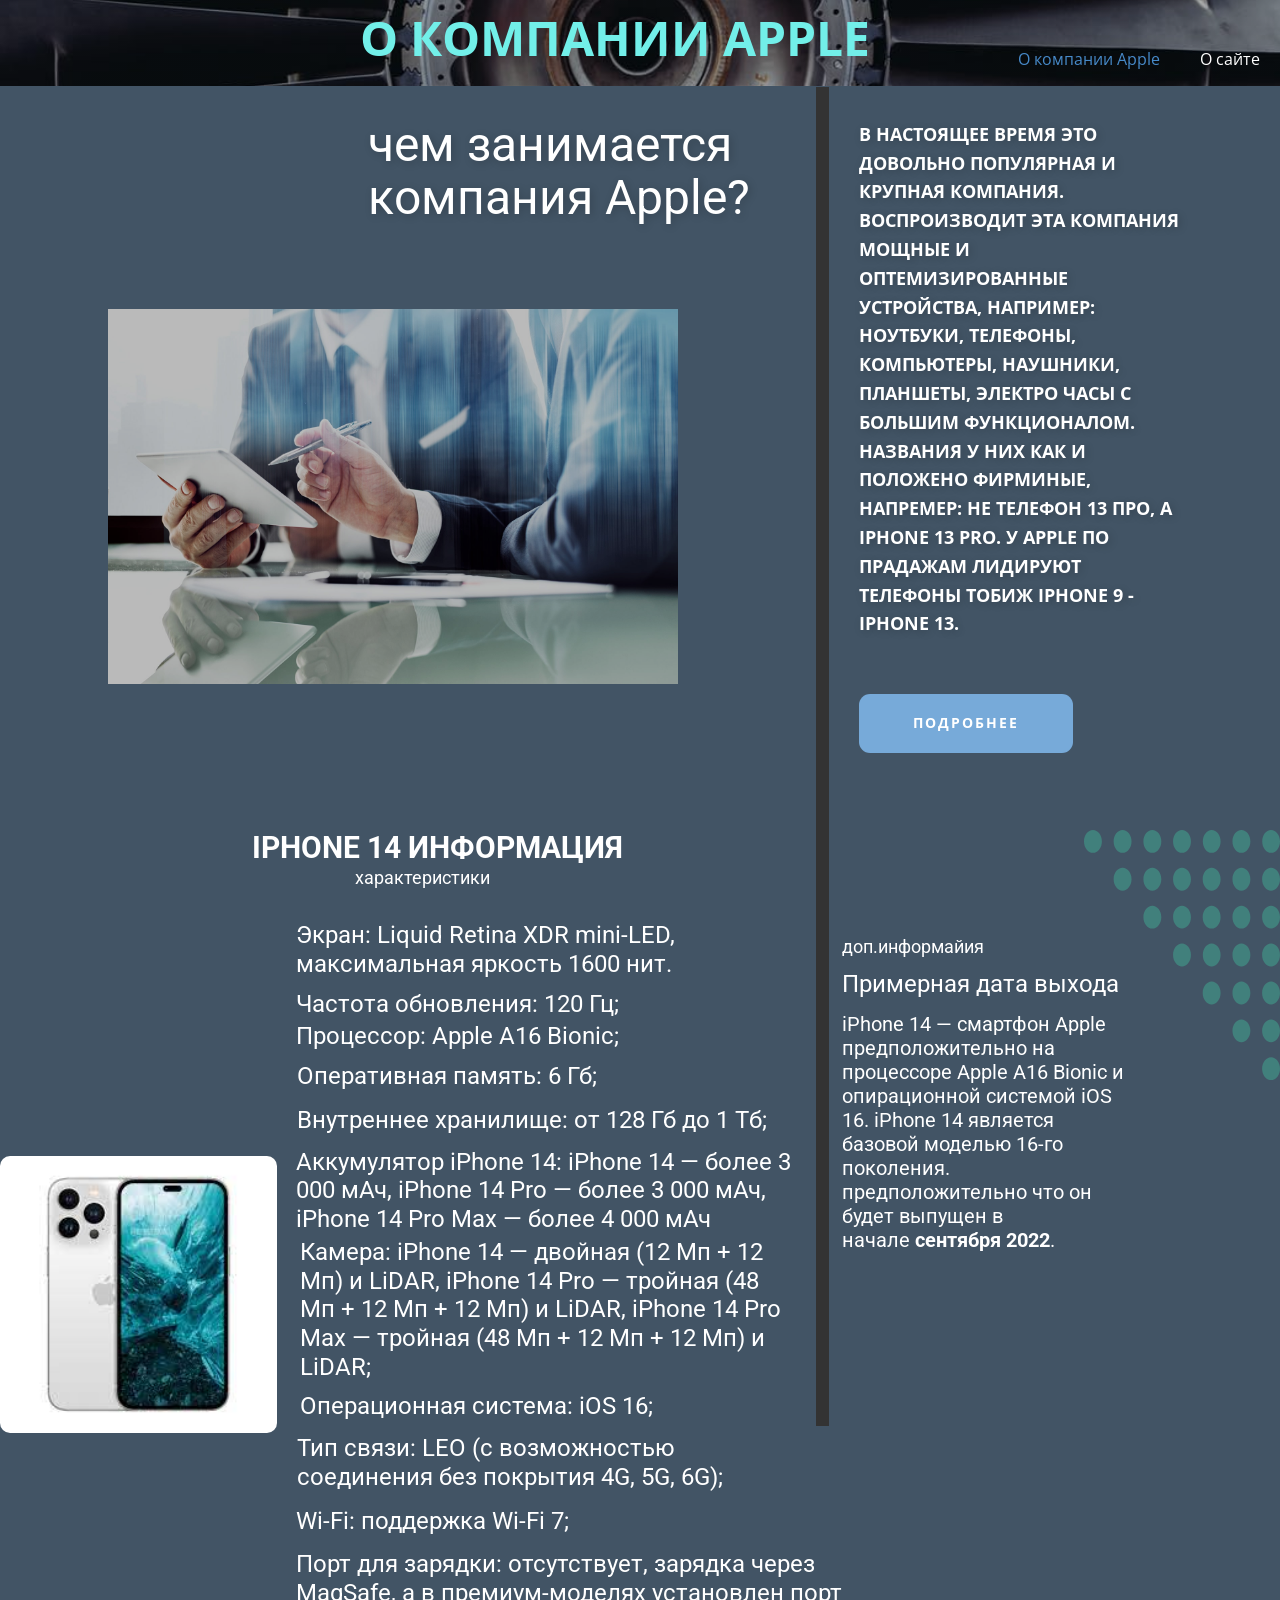
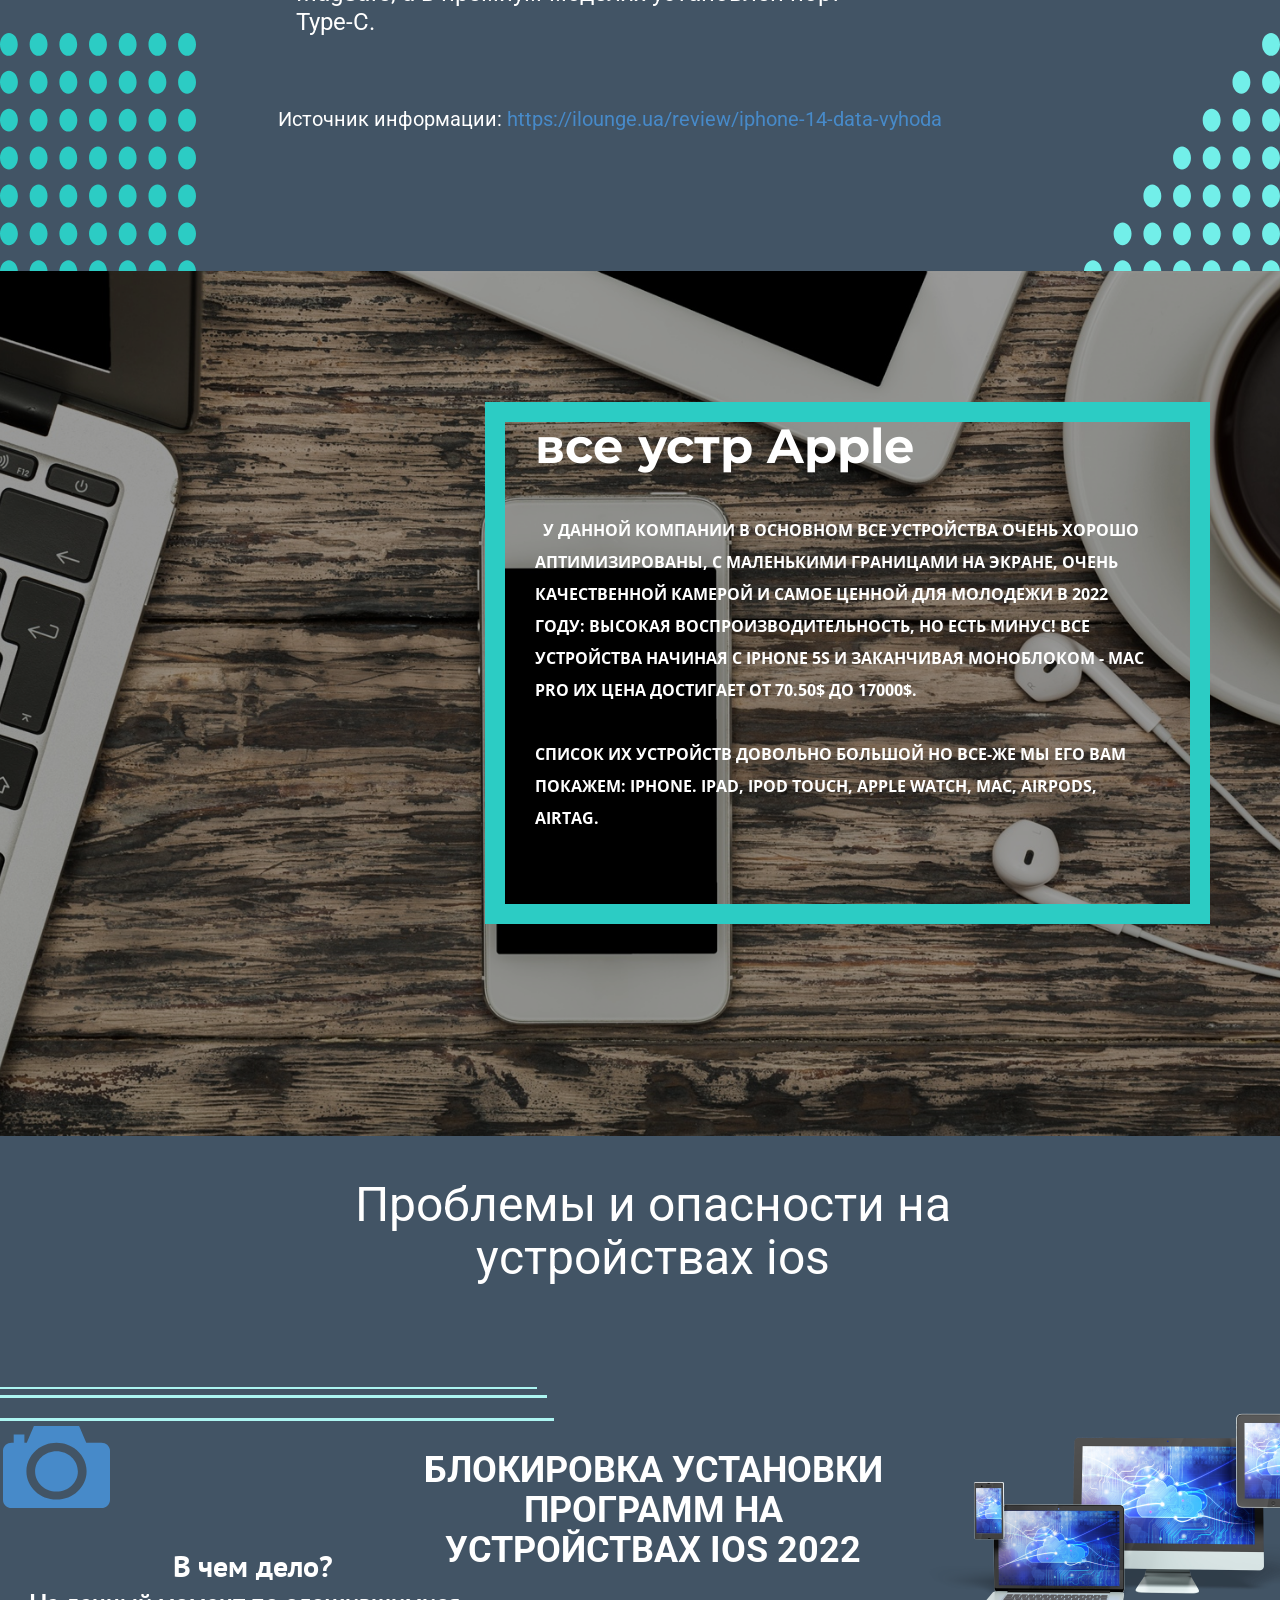
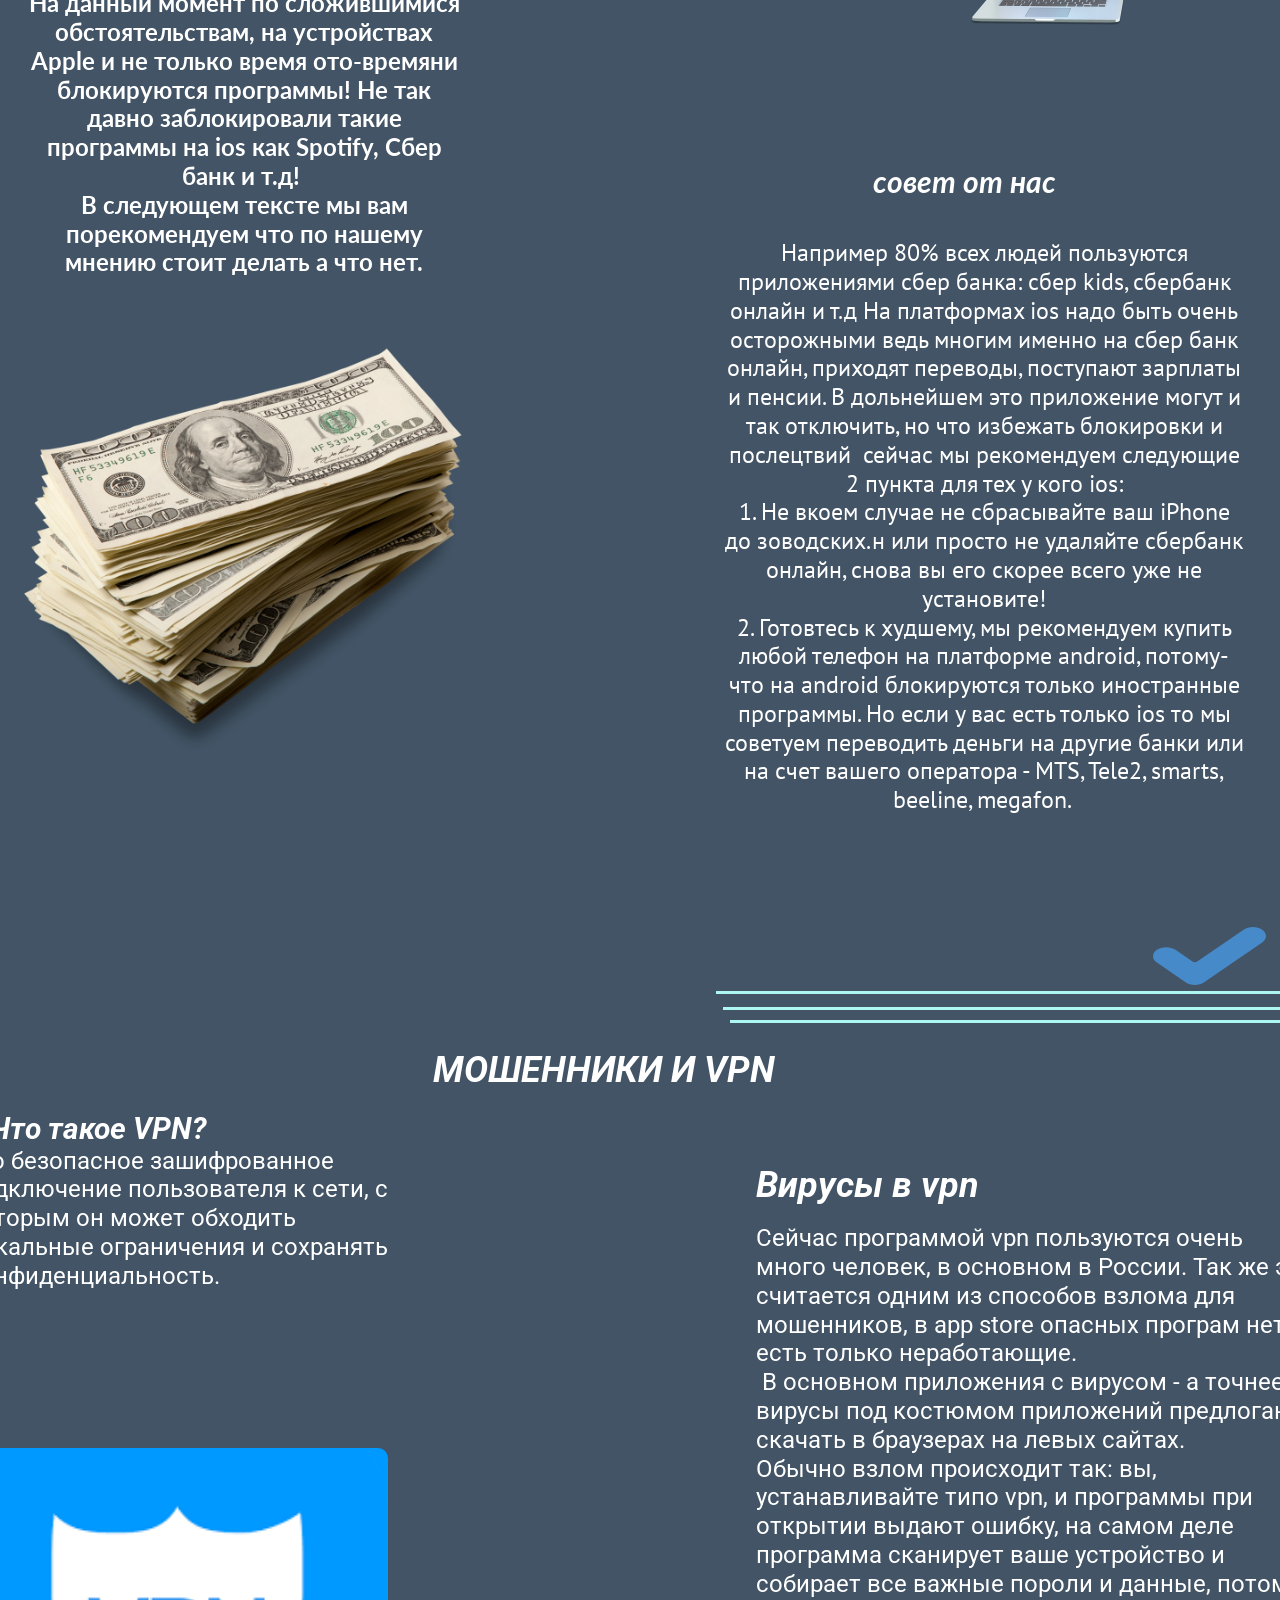
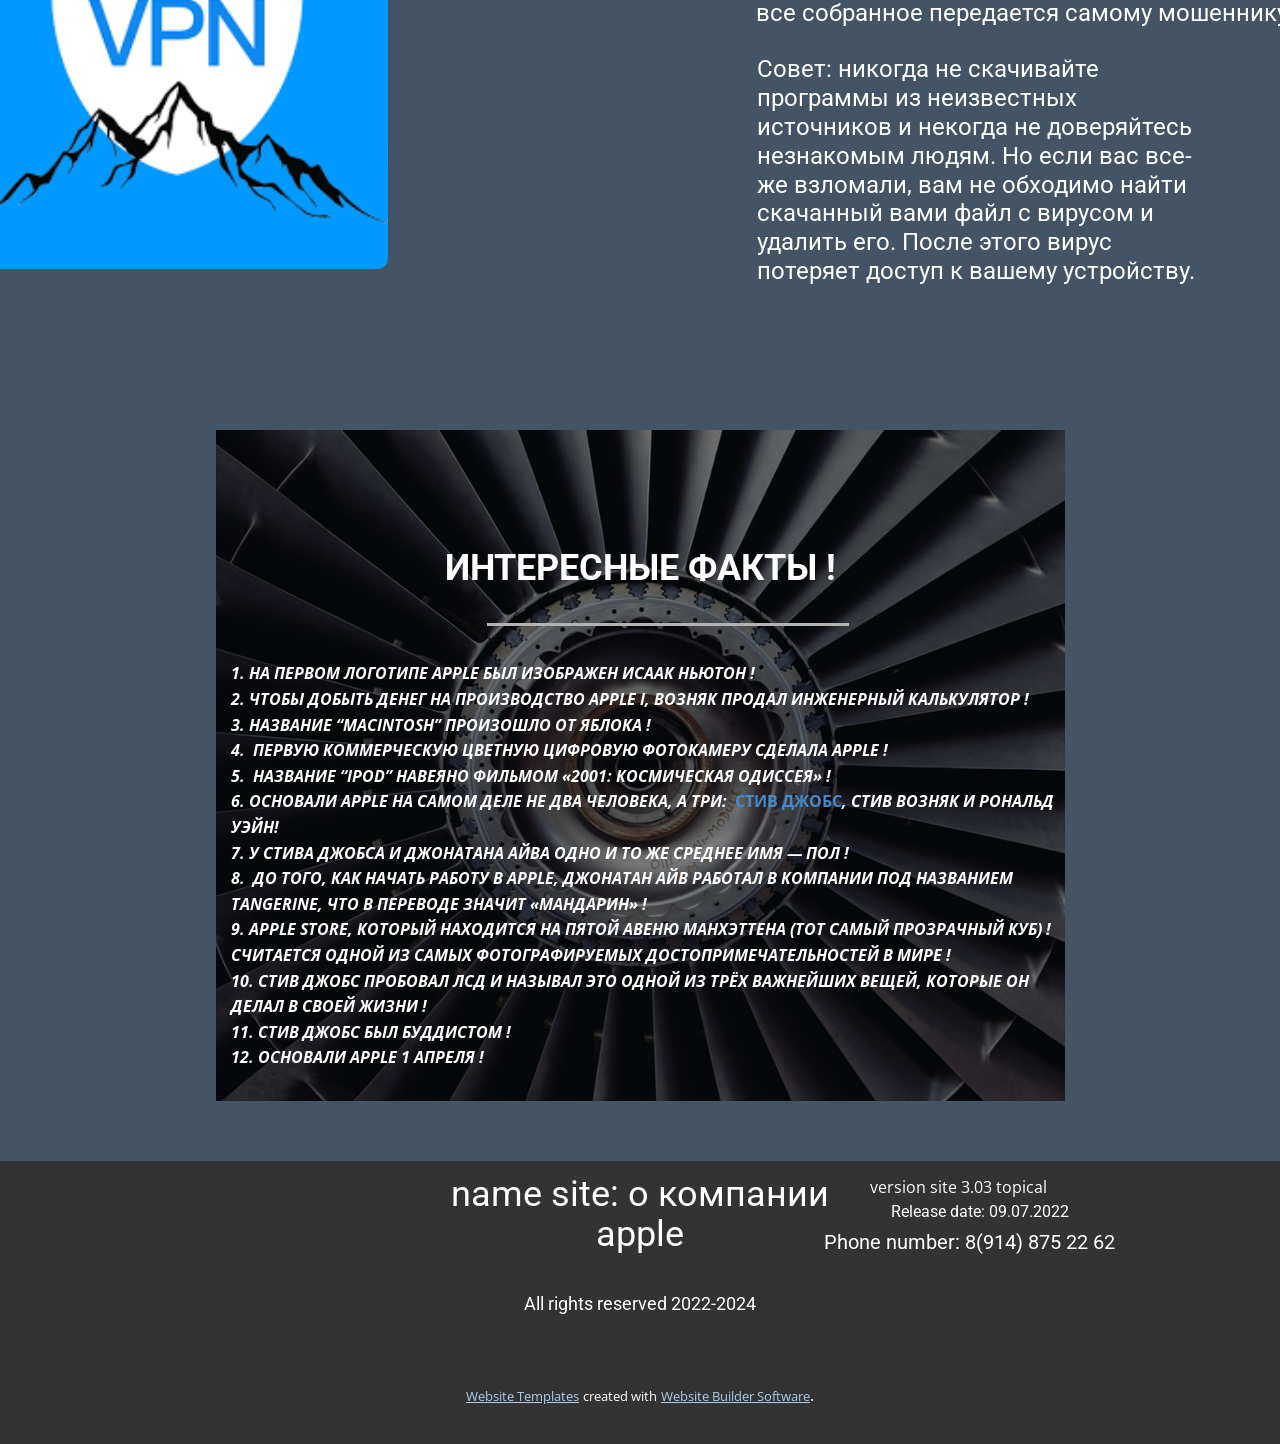
==== commit 714c0806: "Add files via upload" ====
--- a/index.html
+++ b/index.html
@@ -245,10 +245,10 @@
           <span style="font-style: italic;"></span>
         </span>vpn
       </h2>
-      <h4 class="u-align-left u-text u-text-13">Сейчас программой vpn пользуются очень много человек, в основном в России, и это один из способов взлома для мошенников, в app store опасных програм нет, есть только неработающие.<br>&nbsp;В основном приложения с вирусом - а точнее вирусы под костюмом приложений предлогают скачать в браузерах на левых сайтах.<br>Обычно взлом происходит так: вы, устанавливайте типо vpn, и программы при открытии выдает ошибку, на самом деле программа сканирует ваше устройство и собирает все пороли и данные, потом все собранное передается самому мошеннику.
+      <h4 class="u-align-left u-text u-text-13">Сейчас программой vpn пользуются очень много человек, в основном в России. Так же это считается одним из способов взлома для мошенников, в app store опасных програм нет, есть только неработающие.<br>&nbsp;В основном приложения с вирусом - а точнее вирусы под костюмом приложений предлогают скачать в браузерах на левых сайтах.<br>Обычно взлом происходит так: вы, устанавливайте типо vpn, и программы при открытии выдают ошибку, на самом деле программа сканирует ваше устройство и собирает все важные пороли и данные, потом все собранное передается самому мошеннику.
       </h4>
       <img class="u-image u-image-round u-preserve-proportions u-radius-10 u-image-4" src="images/images.png" alt="" data-image-width="225" data-image-height="225">
-      <h4 class="u-align-left u-text u-text-14">Совет: никогда не скачивайте программы из неизвестных источников и некогда не доверяйтесь незнакомым людям.</h4>
+      <h4 class="u-align-left u-text u-text-14">Совет: никогда не скачивайте программы из неизвестных источников и некогда не доверяйтесь незнакомым людям. Но если вас все-же взломали, вам не обходимо найти скачанный вами файл с вирусом и удалить его. После этого вирус потеряет доступ к вашему устройству.</h4>
     </section>
     <section class="u-align-center u-clearfix u-section-3" id="sec-8c75">
       <div class="u-clearfix u-sheet u-sheet-1">
@@ -267,7 +267,7 @@
     
     
     <footer class="u-align-center u-clearfix u-footer u-grey-80 u-footer" id="sec-fbe0"><div class="u-clearfix u-sheet u-sheet-1">
-        <p class="u-small-text u-text u-text-variant u-text-1">version site 3.02<br>
+        <p class="u-small-text u-text u-text-variant u-text-1">version site 3.03 topical<br>
         </p>
         <h2 class="u-text u-text-2">name site: о компании apple</h2>
         <h3 class="u-text u-text-3">Release date: 09.07.2022</h3>
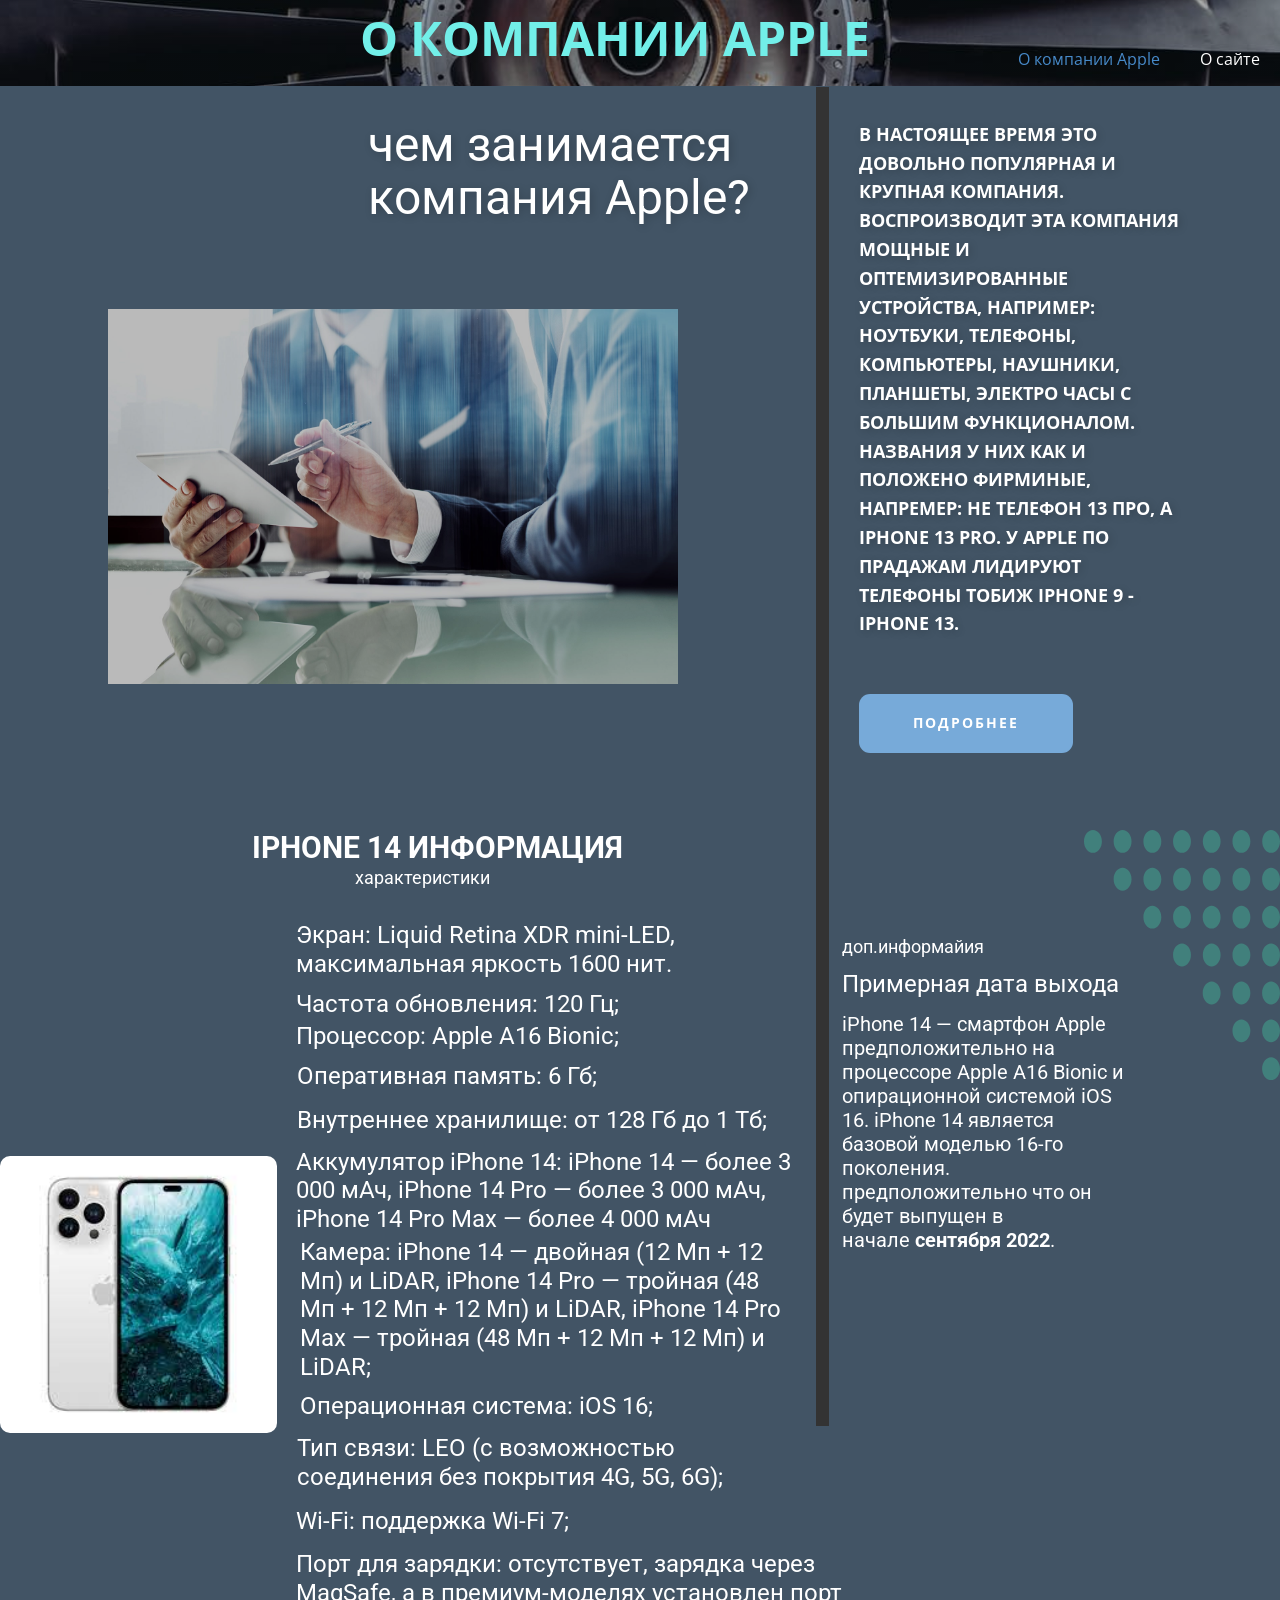
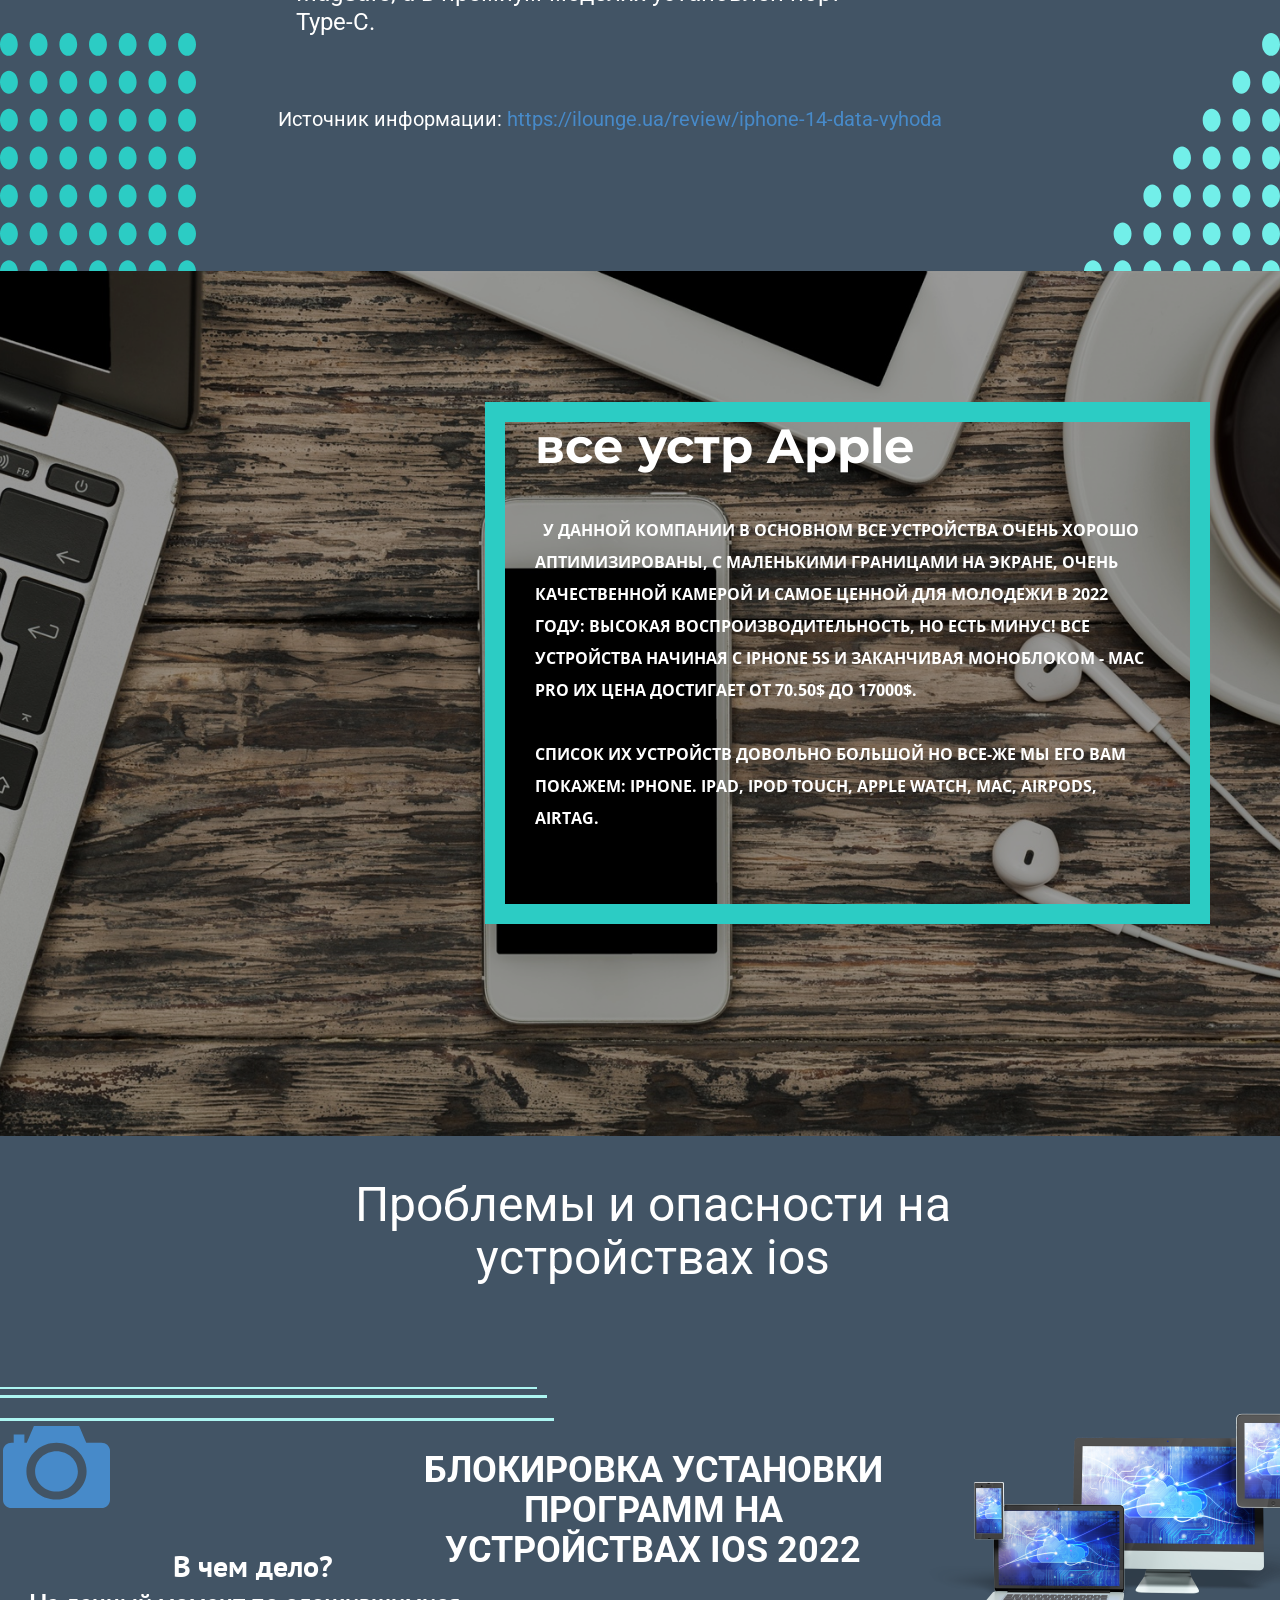
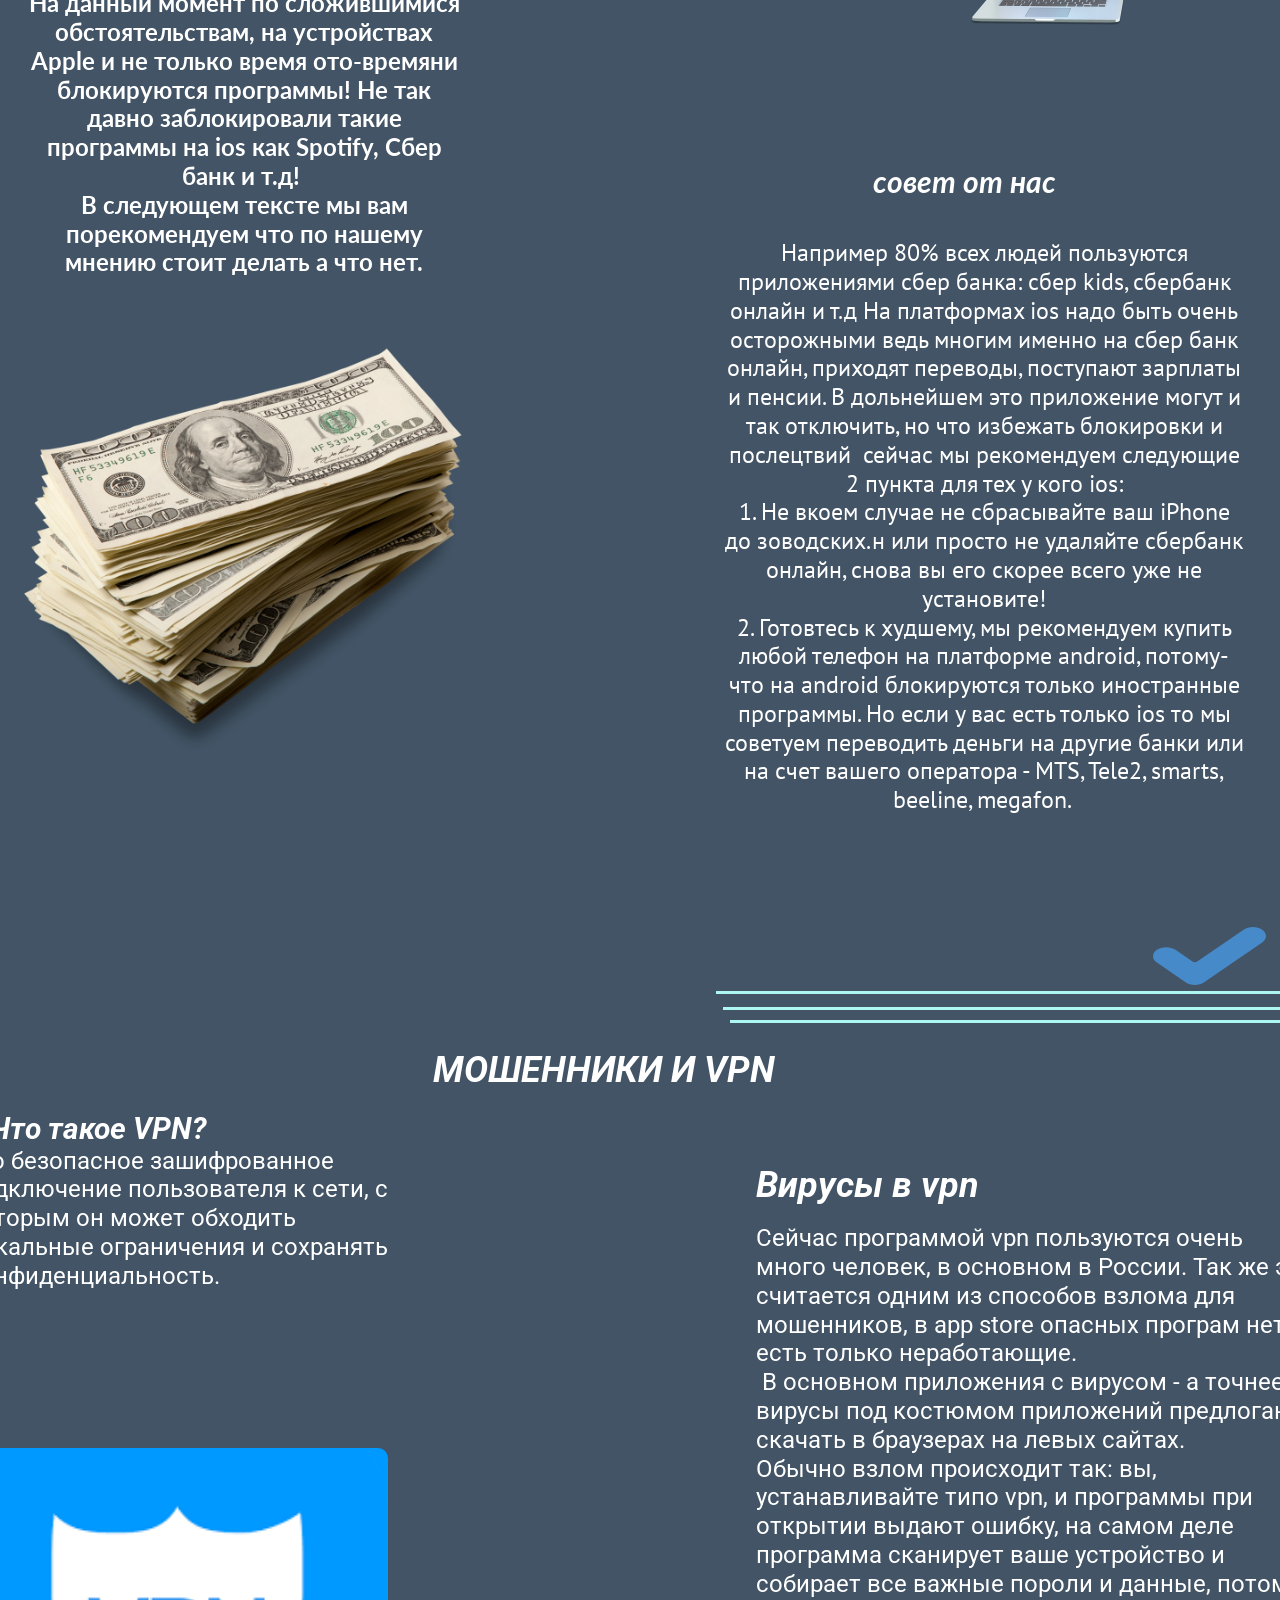
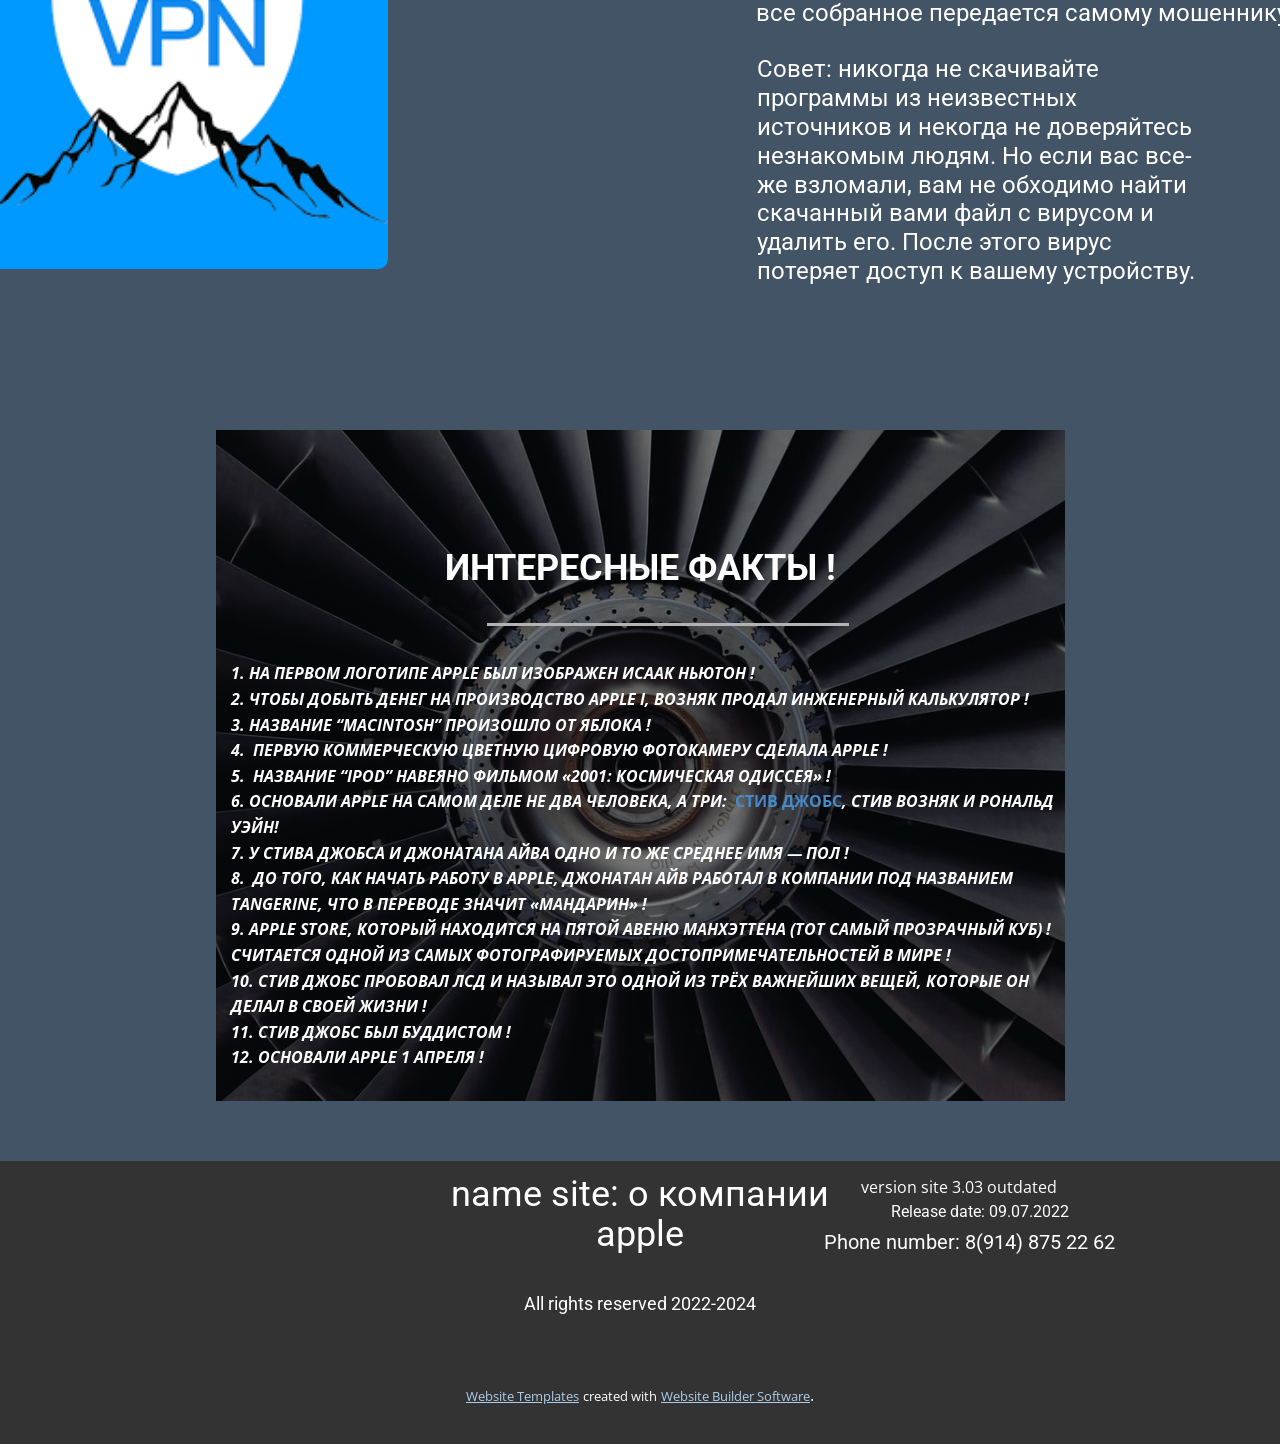
==== commit 1c1a7498: "Add files via upload" ====
--- a/index.html
+++ b/index.html
@@ -1,5 +1,15 @@
 <!DOCTYPE html>
 <html style="font-size: 16px;" lang="ru"><head>
+  <!-- Global site tag (gtag.js) - Google Analytics -->
+<script async src="https://www.googletagmanager.com/gtag/js?id=G-68ZDG1GPM7"></script>
+<script>
+  window.dataLayer = window.dataLayer || [];
+  function gtag(){dataLayer.push(arguments);}
+  gtag('js', new Date());
+
+  gtag('config', 'G-68ZDG1GPM7');
+</script>
+
     <meta name="viewport" content="width=device-width, initial-scale=1.0">
     <meta charset="utf-8">
     <meta name="keywords" content="Turbine, Technology Services, INTUITIVE">
@@ -267,7 +277,7 @@
     
     
     <footer class="u-align-center u-clearfix u-footer u-grey-80 u-footer" id="sec-fbe0"><div class="u-clearfix u-sheet u-sheet-1">
-        <p class="u-small-text u-text u-text-variant u-text-1">version site 3.03 topical<br>
+        <p class="u-small-text u-text u-text-variant u-text-1">version site 3.03 outdated<br>
         </p>
         <h2 class="u-text u-text-2">name site: о компании apple</h2>
         <h3 class="u-text u-text-3">Release date: 09.07.2022</h3>
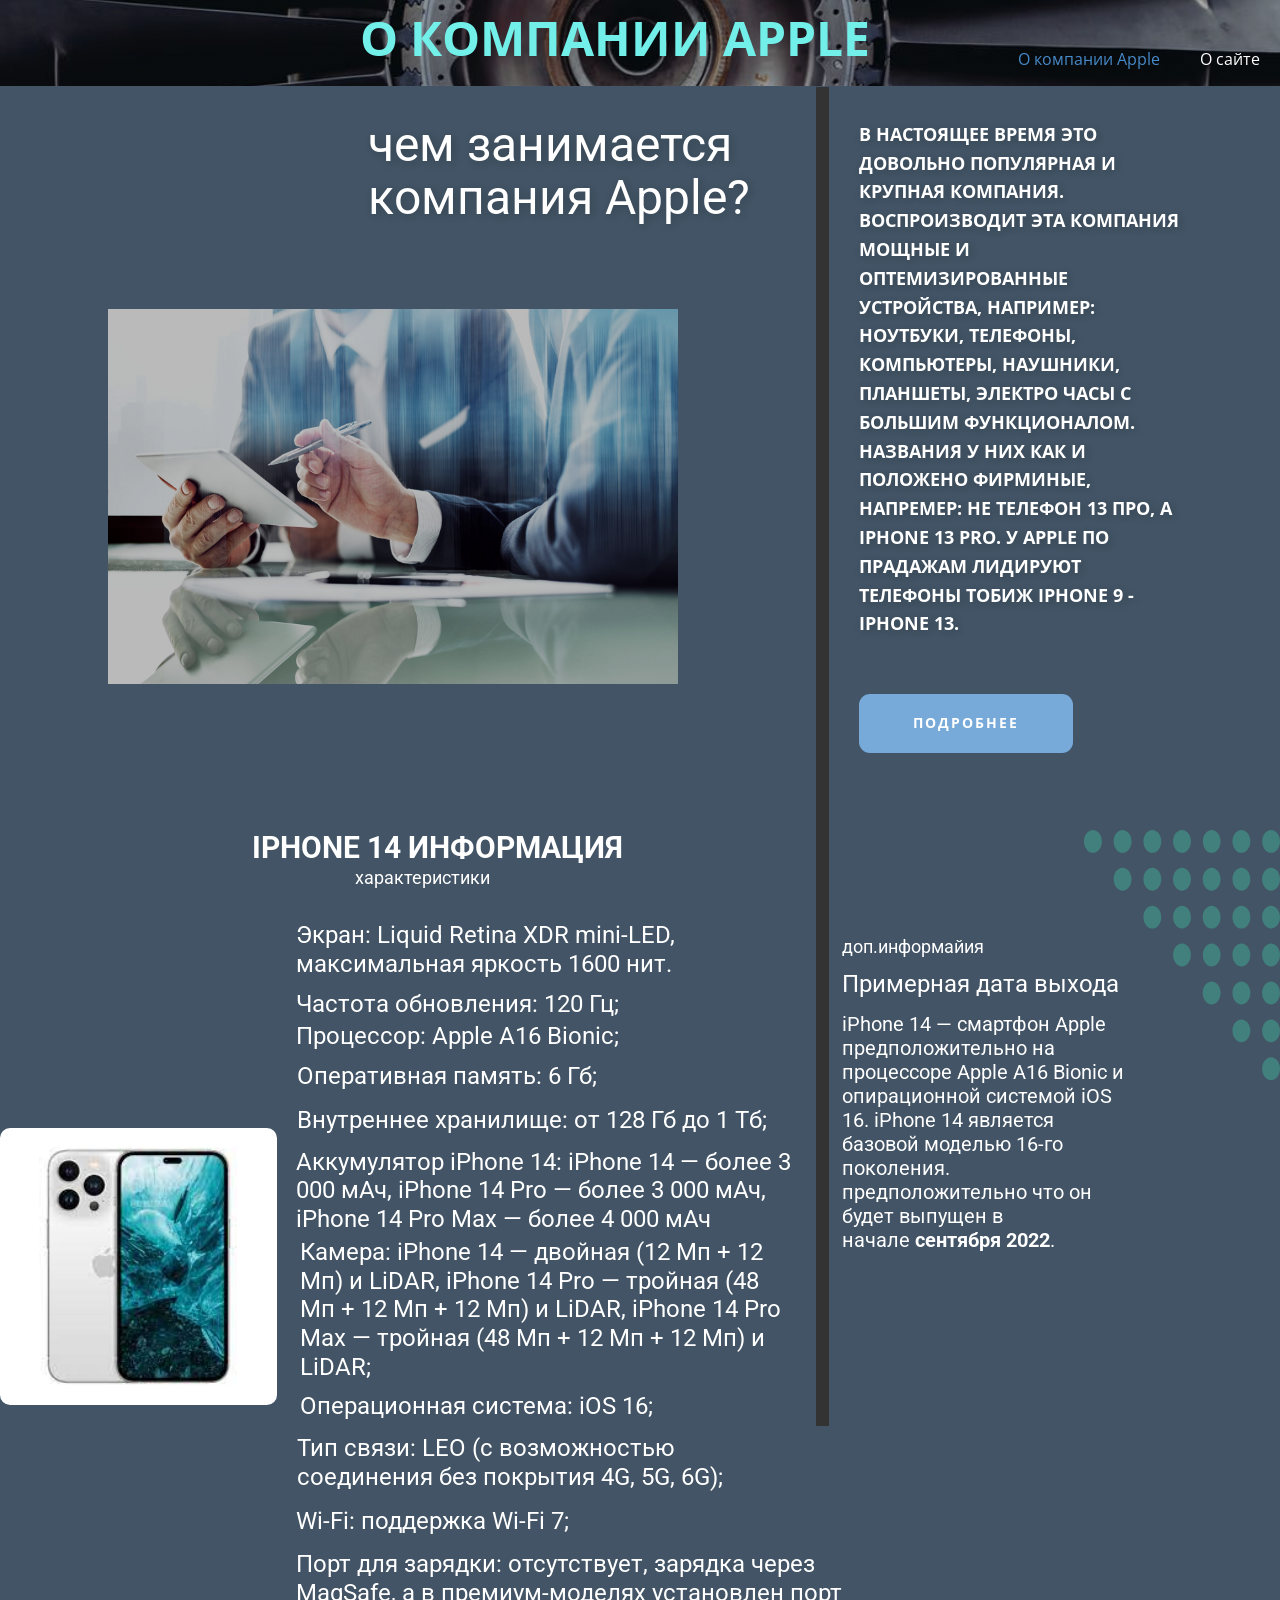
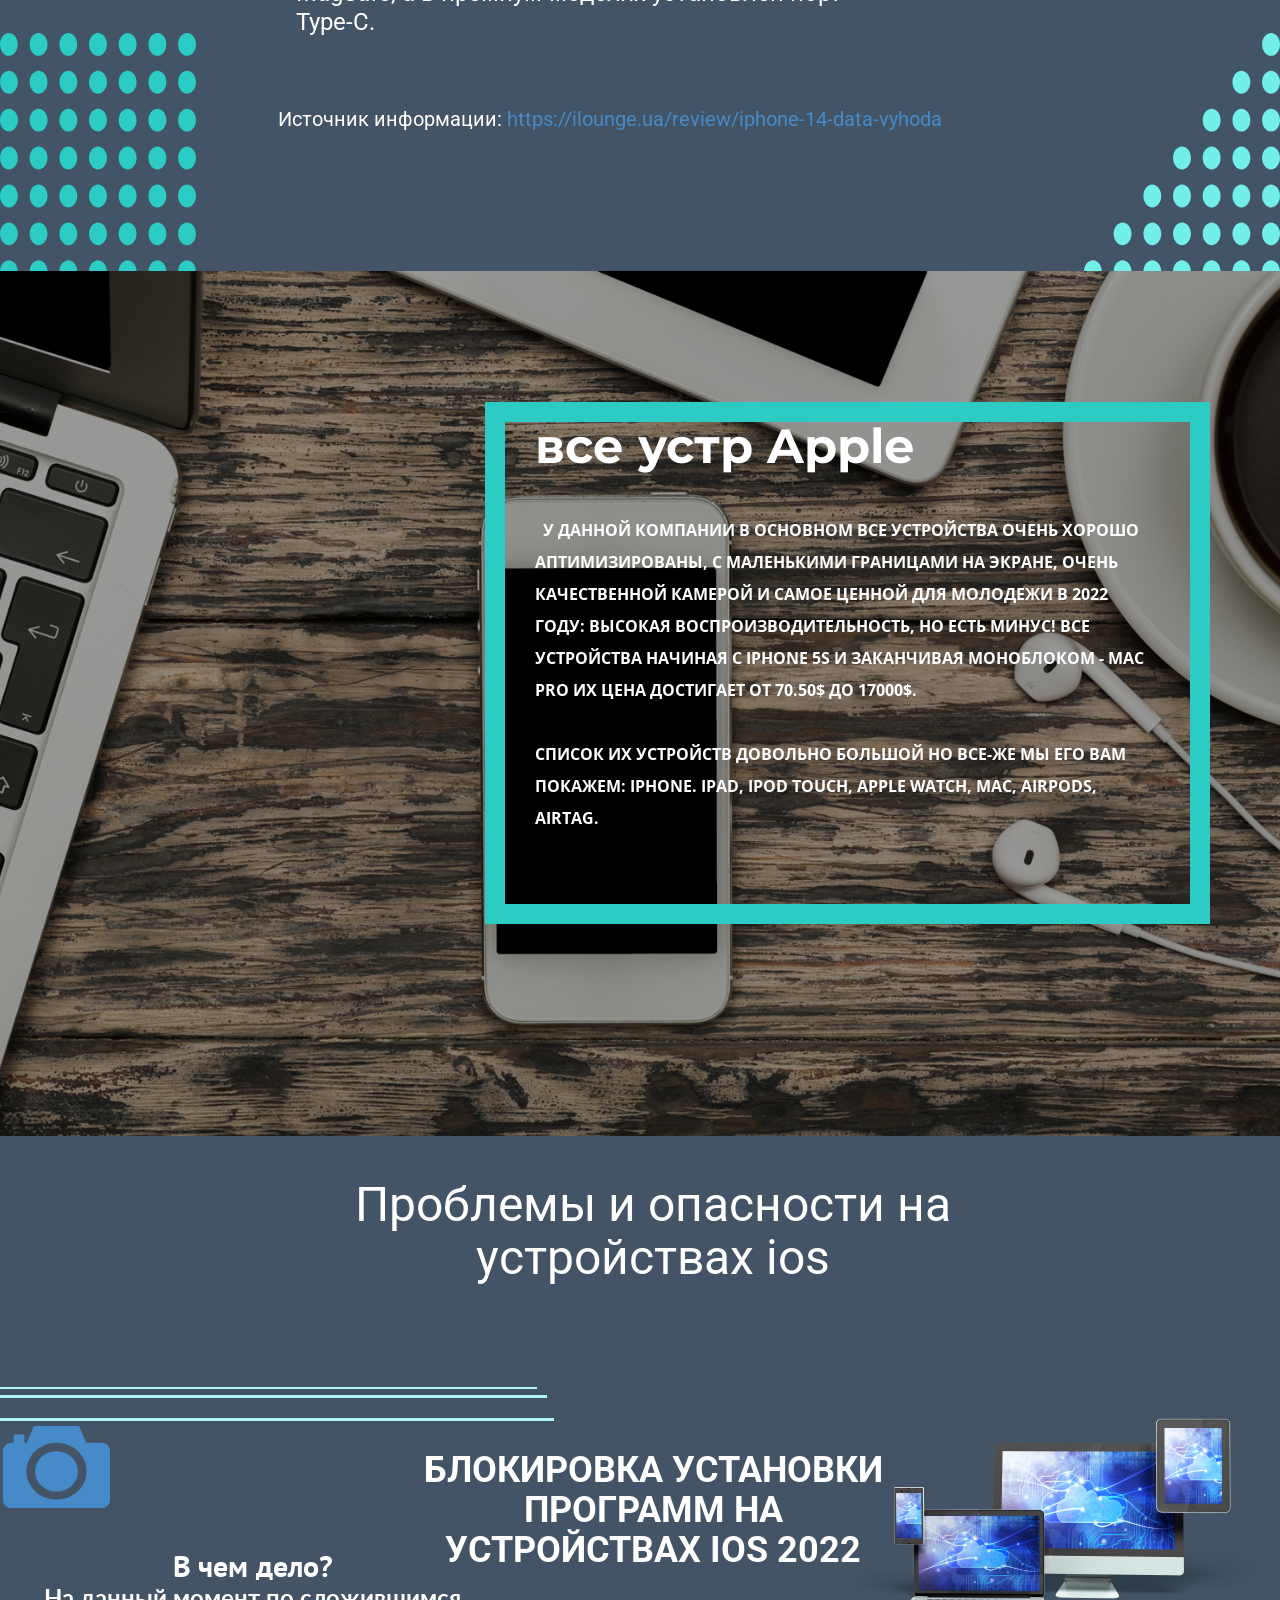
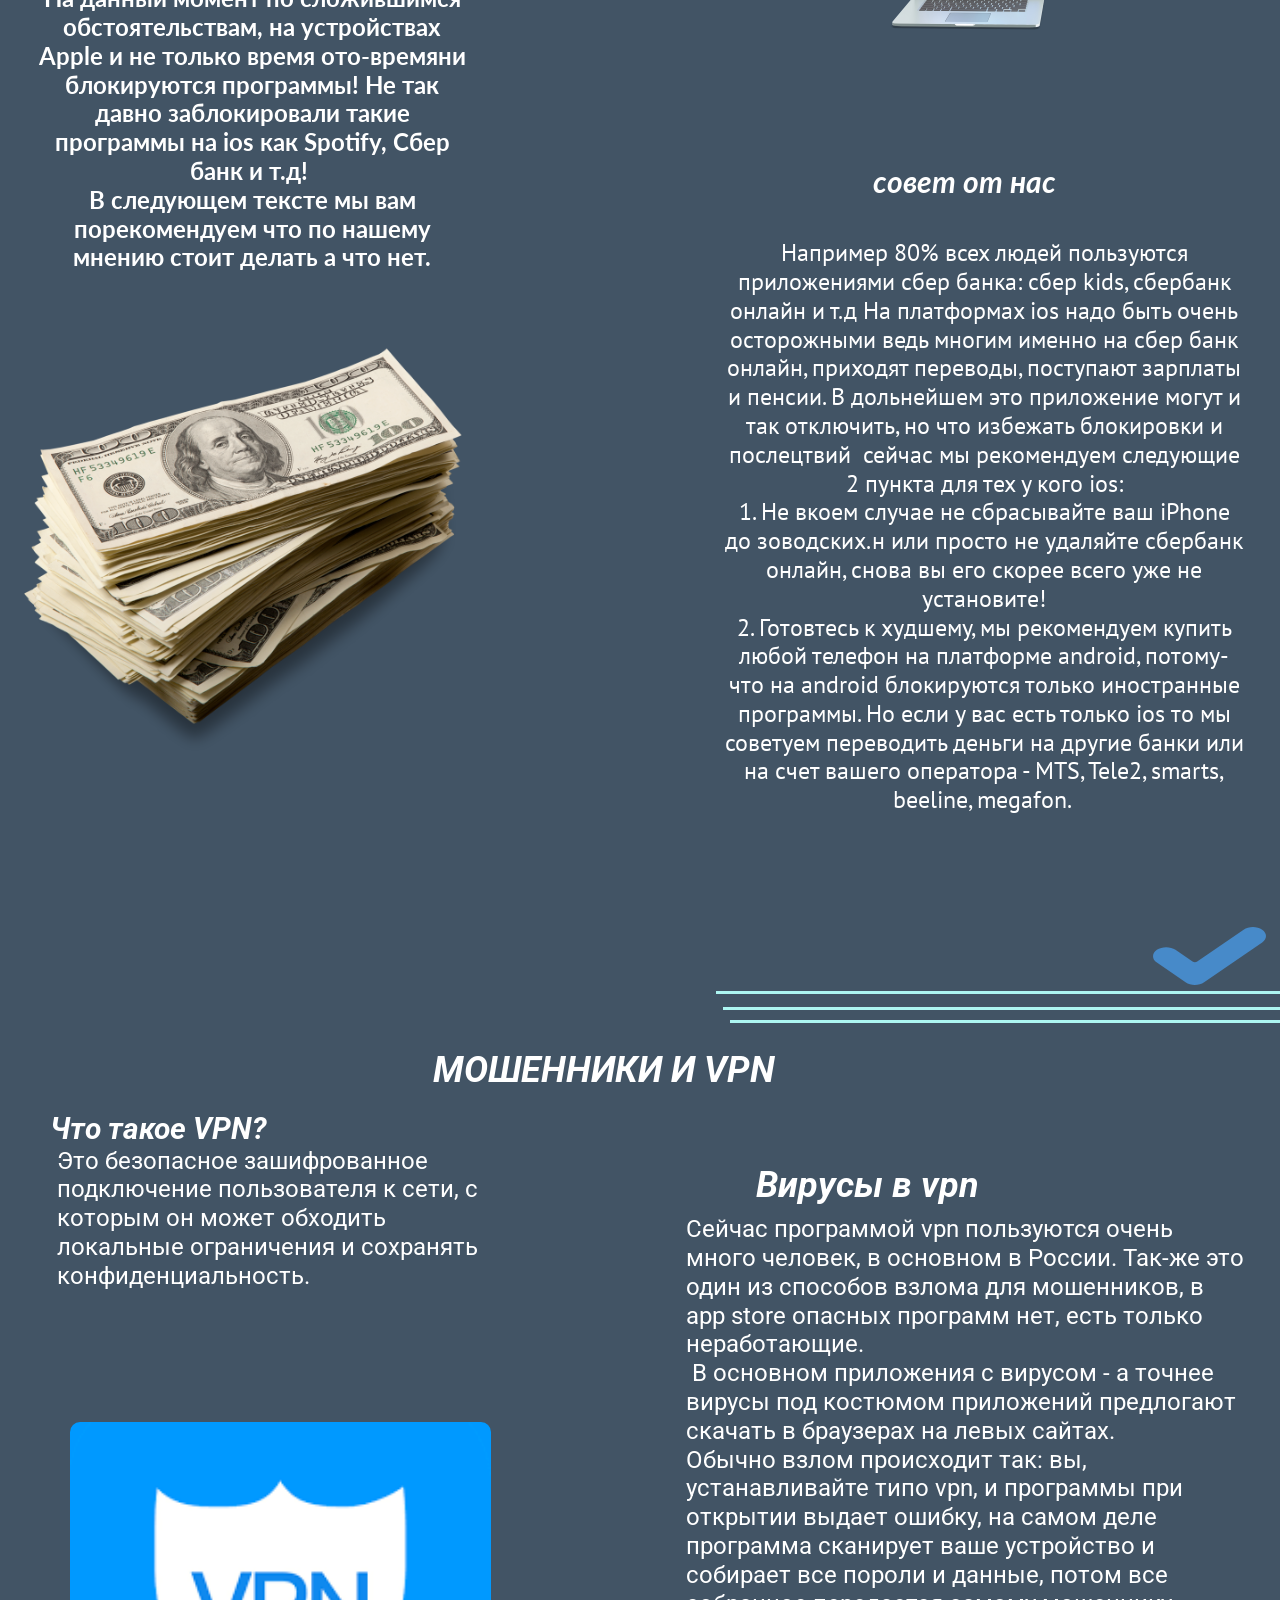
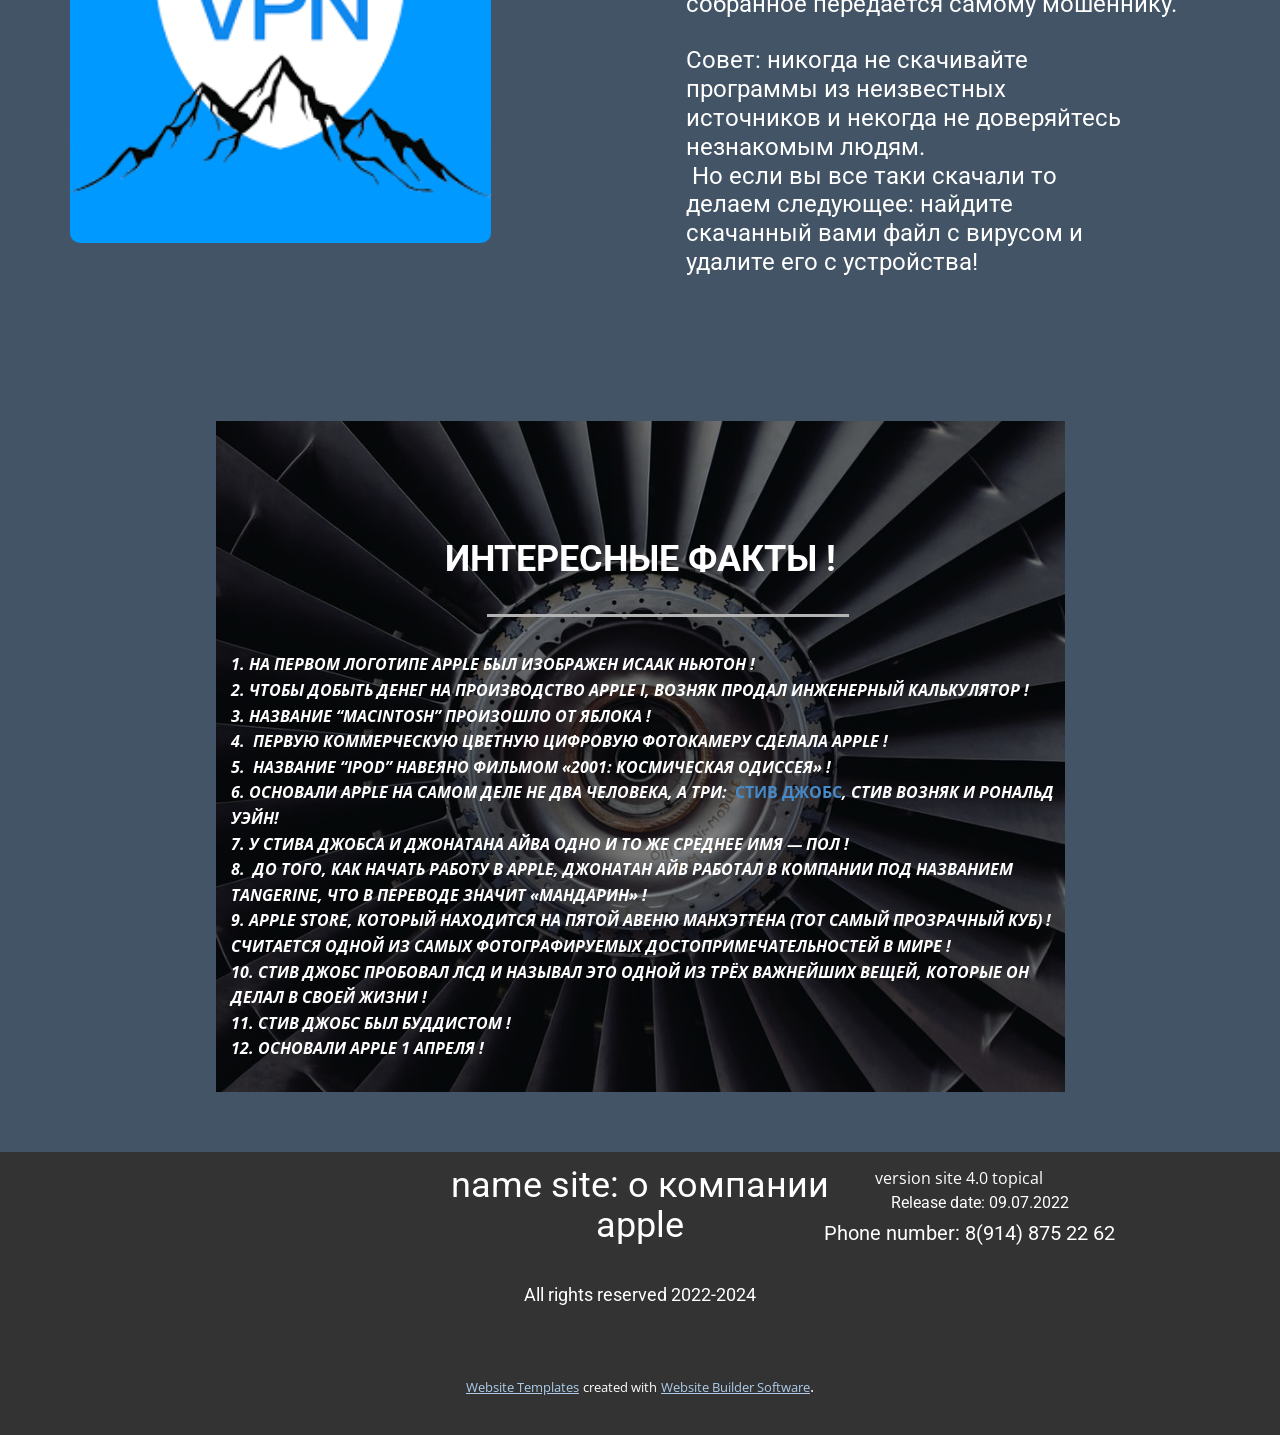
==== commit ac598eaa: "Add files via upload" ====
--- a/index.html
+++ b/index.html
@@ -1,15 +1,5 @@
 <!DOCTYPE html>
 <html style="font-size: 16px;" lang="ru"><head>
-  <!-- Global site tag (gtag.js) - Google Analytics -->
-<script async src="https://www.googletagmanager.com/gtag/js?id=G-68ZDG1GPM7"></script>
-<script>
-  window.dataLayer = window.dataLayer || [];
-  function gtag(){dataLayer.push(arguments);}
-  gtag('js', new Date());
-
-  gtag('config', 'G-68ZDG1GPM7');
-</script>
-
     <meta name="viewport" content="width=device-width, initial-scale=1.0">
     <meta charset="utf-8">
     <meta name="keywords" content="Turbine, Technology Services, INTUITIVE">
@@ -60,7 +50,7 @@
           <div class="u-black u-menu-overlay u-opacity u-opacity-70"></div>
         </div>
       </nav></header>
-    <section class="u-clearfix u-palette-1-dark-2 u-section-1" id="carousel_384c">
+    <section class="u-clearfix u-palette-1-dark-2 u-valign-top-xs u-section-1" id="carousel_384c">
       <div class="u-clearfix u-layout-wrap u-layout-wrap-1">
         <div class="u-layout">
           <div class="u-layout-row">
@@ -79,7 +69,7 @@
             <div class="u-align-left u-container-style u-layout-cell u-shape-rectangle u-size-28 u-layout-cell-2">
               <div class="u-container-layout u-container-layout-2">
                 <p class="u-text u-text-6">В настоящее время это довольно популярная и крупная компания. Воспроизводит эта компания мощные и оптемизированные устройства, например: ноутбуки, телефоны, компьютеры, наушники, планшеты, электро часы с большим функционалом. Названия у них как и положено фирминые, напремер: не телефон 13 про, а iРhone 13 pro. У Apple по прадажам лидируют телефоны тобиж IPhone 9 - IPhone 13.</p>
-                <a href="https://nicepage.com/c/slider-website-templates" class="u-active-white u-border-none u-btn u-btn-round u-button-style u-hover-white u-palette-1-light-1 u-radius-11 u-btn-1" target="_blank">ПОДРОБНЕЕ</a>
+                <a href="https://nicepage.studio" class="u-active-white u-border-none u-btn u-btn-round u-button-style u-hover-white u-palette-1-light-1 u-radius-11 u-btn-1" target="_blank">ПОДРОБНЕЕ</a>
                 <h6 class="u-text u-text-7">доп.информайия</h6>
                 <h4 class="u-text u-text-8">Примерная дата выхода</h4>
                 <h5 class="u-text u-text-9">iPhone 14 — смартфон Apple предположительно на процессоре Apple A16 Bionic и опирационной системой iOS 16. iPhone 14 является базовой моделью 16-го поколения. предположительно что он будет выпущен в начале<b>&nbsp;сентября 2022</b>.
@@ -229,7 +219,7 @@
       <div class="u-border-3 u-border-palette-4-light-2 u-shape u-shape-bottom u-shape-right u-shape-3"></div>
       <h2 class="u-align-center u-text u-text-4">блокировка установки программ на устройствах ios 2022</h2>
       <h3 class="u-align-center u-custom-font u-font-pt-sans u-text u-text-5">В чем дело?</h3>
-      <h4 class="u-align-center u-custom-font u-font-lato u-text u-text-6">На данный момент по сложившимися обстоятельствам, на устройствах Apple и не только время ото-времяни блокируются программы! Не так давно заблокировали такие программы на ios как Spotify, Сбер банк и т.д!&nbsp;<br>В следующем тексте мы вам порекомендуем что по нашему мнению стоит делать а что нет.
+      <h4 class="u-align-center u-custom-font u-font-lato u-text u-text-6">На данный момент по сложившимся обстоятельствам, на устройствах Apple и не только время ото-времяни блокируются программы! Не так давно заблокировали такие программы на ios как Spotify, Сбер банк и т.д!&nbsp;<br>В следующем тексте мы вам порекомендуем что по нашему мнению стоит делать а что нет.
       </h4>
       <div class="u-border-3 u-border-palette-4-light-2 u-shape u-shape-bottom u-shape-right u-shape-4"></div>
       <img class="u-image u-image-round u-preserve-proportions u-radius-10 u-image-2" src="images/21759727-0.png" alt="" data-image-width="150" data-image-height="85">
@@ -249,16 +239,17 @@
       <img class="u-image u-image-round u-preserve-proportions u-radius-10 u-image-3" src="images/21759727-02.png" alt="">
       <h2 class="u-align-center u-text u-text-9">Мошенники и VPN</h2>
       <h3 class="u-align-center u-text u-text-10">Что такое VPN?</h3>
-      <h4 class="u-align-left u-text u-text-11">это безопасное зашифрованное подключение пользователя к сети, с которым он может обходить локальные ограничения и сохранять конфиденциальность.<br>
+      <h4 class="u-align-left u-text u-text-11">Это безопасное зашифрованное подключение пользователя к сети, с которым он может обходить локальные ограничения и сохранять конфиденциальность.<br>
       </h4>
       <h2 class="u-align-left u-text u-text-12">Вирусы в <span style="font-weight: 700;">
           <span style="font-style: italic;"></span>
         </span>vpn
       </h2>
-      <h4 class="u-align-left u-text u-text-13">Сейчас программой vpn пользуются очень много человек, в основном в России. Так же это считается одним из способов взлома для мошенников, в app store опасных програм нет, есть только неработающие.<br>&nbsp;В основном приложения с вирусом - а точнее вирусы под костюмом приложений предлогают скачать в браузерах на левых сайтах.<br>Обычно взлом происходит так: вы, устанавливайте типо vpn, и программы при открытии выдают ошибку, на самом деле программа сканирует ваше устройство и собирает все важные пороли и данные, потом все собранное передается самому мошеннику.
+      <h4 class="u-align-left u-text u-text-13">Сейчас программой vpn пользуются очень много человек, в основном в России. Так-же это один из способов взлома для мошенников, в app store опасных программ нет, есть только неработающие.<br>&nbsp;В основном приложения с вирусом - а точнее вирусы под костюмом приложений предлогают скачать в браузерах на левых сайтах.<br>Обычно взлом происходит так: вы, устанавливайте типо vpn, и программы при открытии выдает ошибку, на самом деле программа сканирует ваше устройство и собирает все пороли и данные, потом все собранное передается самому мошеннику.
       </h4>
       <img class="u-image u-image-round u-preserve-proportions u-radius-10 u-image-4" src="images/images.png" alt="" data-image-width="225" data-image-height="225">
-      <h4 class="u-align-left u-text u-text-14">Совет: никогда не скачивайте программы из неизвестных источников и некогда не доверяйтесь незнакомым людям. Но если вас все-же взломали, вам не обходимо найти скачанный вами файл с вирусом и удалить его. После этого вирус потеряет доступ к вашему устройству.</h4>
+      <h4 class="u-align-left u-text u-text-14">Совет: никогда не скачивайте программы из неизвестных источников и некогда не доверяйтесь незнакомым людям.<br>&nbsp;Но если вы все таки скачали то делаем следующее: найдите скачанный вами файл с вирусом и удалите его с устройства!
+      </h4>
     </section>
     <section class="u-align-center u-clearfix u-section-3" id="sec-8c75">
       <div class="u-clearfix u-sheet u-sheet-1">
@@ -277,7 +268,7 @@
     
     
     <footer class="u-align-center u-clearfix u-footer u-grey-80 u-footer" id="sec-fbe0"><div class="u-clearfix u-sheet u-sheet-1">
-        <p class="u-small-text u-text u-text-variant u-text-1">version site 3.03 outdated<br>
+        <p class="u-small-text u-text u-text-variant u-text-1">version site 4.0 topical<br>
         </p>
         <h2 class="u-text u-text-2">name site: о компании apple</h2>
         <h3 class="u-text u-text-3">Release date: 09.07.2022</h3>
--- a/nicepage.css
+++ b/nicepage.css
@@ -37191,14 +37191,14 @@
 
   .u-footer .u-text-4 {
     width: 186px;
-    margin-top: -155px;
+    margin-top: -119px;
     margin-left: auto;
     margin-right: auto;
   }
 
   .u-footer .u-text-5 {
     width: auto;
-    margin: 70px 0 25px;
+    margin: 34px 0 60px;
   }
 }
 
--- a/О-компании-Apple.css
+++ b/О-компании-Apple.css
@@ -120,11 +120,11 @@
 .u-section-1 .u-image-2 {
   width: 277px;
   height: 277px;
-  margin: -78px auto 0 0;
+  margin: -106px auto 0 0;
 }
 
 .u-section-1 .u-text-16 {
-  margin: 1px calc(((100% - 1140px) / 2) + 416px) 0 calc(((100% - 1140px) / 2) + 227px);
+  margin: 29px calc(((100% - 1140px) / 2) + 416px) 0 calc(((100% - 1140px) / 2) + 227px);
 }
 
 .u-section-1 .u-text-17 {
@@ -240,7 +240,7 @@
 
 @media (max-width: 991px) {
    .u-section-1 {
-    min-height: 546px;
+    min-height: 1872px;
   }
 
   .u-section-1 .u-layout-wrap-1 {
@@ -359,6 +359,7 @@
 
   .u-section-1 .u-shape-2 {
     width: calc(((100% - 720px) / 2) + 126px);
+    margin-top: 20px;
   }
 
   .u-section-1 .u-shape-3 {
@@ -366,6 +367,7 @@
   }
 
   .u-section-1 .u-text-19 {
+    margin-top: 20px;
     margin-right: calc(((100% - 720px) / 2) + 54px);
     margin-left: calc(((100% - 720px) / 2));
   }
@@ -373,7 +375,7 @@
 
 @media (max-width: 767px) {
    .u-section-1 {
-    min-height: 626px;
+    min-height: 1952px;
   }
 
   .u-section-1 .u-layout-wrap-1 {
@@ -426,6 +428,7 @@
   }
 
   .u-section-1 .u-text-16 {
+    margin-top: 20px;
     margin-right: calc(((100% - 540px) / 2) + 43px);
     margin-left: calc(((100% - 540px) / 2));
   }
@@ -456,12 +459,18 @@
 
 @media (max-width: 575px) {
    .u-section-1 {
-    min-height: 495px;
+    min-height: 3102px;
   }
 
   .u-section-1 .u-layout-wrap-1 {
     width: 340px;
-    margin-right: calc(((100% - 340px) / 2));
+    margin-top: 0;
+    margin-right: auto;
+    margin-left: calc(((100% - 340px) / 2) + -19px);
+  }
+
+  .u-section-1 .u-layout-cell-1 {
+    min-height: 1383px;
   }
 
   .u-section-1 .u-text-1 {
@@ -469,87 +478,149 @@
   }
 
   .u-section-1 .u-text-2 {
-    margin-right: 193px;
+    width: auto;
+    margin-top: 993px;
+    margin-right: 155px;
+    margin-left: 0;
+  }
+
+  .u-section-1 .u-text-3 {
+    width: auto;
+    margin-top: 2px;
+    margin-right: 9px;
+    margin-left: -9px;
+  }
+
+  .u-section-1 .u-text-4 {
+    width: auto;
+    margin-top: 161px;
+    margin-left: -13px;
+    margin-right: -13px;
+  }
+
+  .u-section-1 .u-text-5 {
+    width: auto;
+    margin-top: -237px;
+    margin-right: 13px;
+    margin-left: -13px;
+  }
+
+  .u-section-1 .u-layout-cell-2 {
+    min-height: 1025px;
   }
 
   .u-section-1 .u-text-6 {
+    width: auto;
+    margin-top: -915px;
+    margin-left: -7px;
+  }
+
+  .u-section-1 .u-btn-1 {
+    margin-top: 31px;
     margin-left: 0;
-    margin-right: 0;
-  }
-
-  .u-section-1 .u-btn-1 {
-    margin-left: 0;
   }
 
   .u-section-1 .u-text-7 {
-    margin-right: 0;
+    width: auto;
+    margin-top: 1473px;
+    margin-right: 26px;
+    margin-left: -26px;
   }
 
   .u-section-1 .u-text-8 {
-    margin-right: 0;
+    width: auto;
+    margin-top: 17px;
+    margin-right: 20px;
+    margin-left: -20px;
   }
 
   .u-section-1 .u-text-9 {
-    margin-right: 0;
+    width: auto;
+    margin: 31px 20px -358px -20px;
   }
 
   .u-section-1 .u-shape-1 {
     width: calc(((100% - 340px) / 2) + 126px);
+    margin-top: -616px;
   }
 
   .u-section-1 .u-text-10 {
-    margin-right: calc(((100% - 340px) / 2));
-    margin-left: calc(((100% - 340px) / 2));
+    width: auto;
+    margin-top: -1018px;
+    margin-right: calc(((100% - 340px) / 2) + 31px);
+    margin-left: calc(((100% - 340px) / 2) + -30px);
   }
 
   .u-section-1 .u-image-1 {
-    width: 340px;
+    width: 327px;
     height: 224px;
-    margin-left: calc(((100% - 340px) / 2));
+    margin-top: -905px;
+    margin-left: 0;
   }
 
   .u-section-1 .u-text-11 {
-    margin-right: calc(((100% - 340px) / 2));
-    margin-left: calc(((100% - 340px) / 2));
+    width: auto;
+    margin-top: 741px;
+    margin-right: calc(((100% - 340px) / 2) + 33px);
+    margin-left: calc(((100% - 340px) / 2) + -33px);
   }
 
   .u-section-1 .u-text-12 {
-    margin-right: calc(((100% - 340px) / 2) + 24px);
-    margin-left: calc(((100% - 340px) / 2));
+    width: auto;
+    margin-top: 260px;
+    margin-right: calc(((100% - 340px) / 2) + 62px);
+    margin-left: calc(((100% - 340px) / 2) + -38px);
   }
 
   .u-section-1 .u-text-13 {
-    margin-right: calc(((100% - 340px) / 2));
-    margin-left: calc(((100% - 340px) / 2));
+    width: auto;
+    margin-top: 12px;
+    margin-right: calc(((100% - 340px) / 2) + 38px);
+    margin-left: calc(((100% - 340px) / 2) + -38px);
   }
 
   .u-section-1 .u-text-14 {
-    margin-right: calc(((100% - 340px) / 2) + 9px);
-    margin-left: calc(((100% - 340px) / 2));
+    width: auto;
+    margin-top: -136px;
+    margin-right: calc(((100% - 340px) / 2) + 44px);
+    margin-left: calc(((100% - 340px) / 2) + -35px);
   }
 
   .u-section-1 .u-text-15 {
-    margin-right: calc(((100% - 340px) / 2));
-    margin-left: calc(((100% - 340px) / 2));
+    width: auto;
+    margin-top: 119px;
+    margin-right: calc(((100% - 340px) / 2) + 35px);
+    margin-left: calc(((100% - 340px) / 2) + -35px);
+  }
+
+  .u-section-1 .u-image-2 {
+    margin-top: 317px;
   }
 
   .u-section-1 .u-text-16 {
-    margin-right: calc(((100% - 340px) / 2));
-    margin-left: calc(((100% - 340px) / 2));
+    width: auto;
+    margin-top: -596px;
+    margin-right: calc(((100% - 340px) / 2) + 38px);
+    margin-left: calc(((100% - 340px) / 2) + -38px);
   }
 
   .u-section-1 .u-text-17 {
-    margin-right: calc(((100% - 340px) / 2));
-    margin-left: calc(((100% - 340px) / 2));
+    width: auto;
+    margin-top: 0;
+    margin-right: calc(((100% - 340px) / 2) + 38px);
+    margin-left: calc(((100% - 340px) / 2) + -38px);
   }
 
   .u-section-1 .u-text-18 {
-    margin-right: calc(((100% - 340px) / 2));
-    margin-left: calc(((100% - 340px) / 2));
+    width: auto;
+    margin-top: 7px;
+    margin-right: calc(((100% - 340px) / 2) + 35px);
+    margin-left: calc(((100% - 340px) / 2) + -35px);
   }
 
   .u-section-1 .u-shape-2 {
     width: calc(((100% - 340px) / 2) + 126px);
+    margin-top: 820px;
   }
 
   .u-section-1 .u-shape-3 {
@@ -557,11 +628,13 @@
   }
 
   .u-section-1 .u-text-19 {
-    margin-left: calc(((100% - 340px) / 2));
-    margin-right: calc(((100% - 340px) / 2));
+    width: auto;
+    margin-top: -322px;
+    margin-right: calc(((100% - 340px) / 2) + 50px);
+    margin-left: 0;
   }
 } .u-section-2 {
-  min-height: 3173px;
+  min-height: 3216px;
 }
 
 .u-section-2 .u-image-1 {
@@ -632,26 +705,26 @@
 
 .u-section-2 .u-text-6 {
   font-weight: 700;
-  margin: 5px calc(((100% - 1140px) / 2) + 749px) 0 calc(((100% - 1140px) / 2) + -43px);
+  margin: 0 calc(((100% - 1140px) / 2) + 741px) 0 calc(((100% - 1140px) / 2) + -35px);
 }
 
 .u-section-2 .u-shape-4 {
   width: 570px;
   height: 228px;
   background-image: none;
-  margin: -459px auto 0 calc(((100% - 1140px) / 2) + -86px);
+  margin: -454px auto 0 calc(((100% - 1140px) / 2) + -86px);
 }
 
 .u-section-2 .u-image-2 {
   width: 441px;
   height: 250px;
-  margin: -248px calc(((100% - 1140px) / 2) + -147px) 0 auto;
+  margin: -243px calc(((100% - 1140px) / 2) + -67px) 0 auto;
 }
 
 .u-section-2 .u-text-7 {
   font-style: italic;
   font-weight: 700;
-  margin: 115px calc(((100% - 1140px) / 2) + -142px) 0 calc(((100% - 1140px) / 2) + 507px);
+  margin: 110px calc(((100% - 1140px) / 2) + -142px) 0 calc(((100% - 1140px) / 2) + 507px);
 }
 
 .u-section-2 .u-text-8 {
@@ -699,11 +772,11 @@
 .u-section-2 .u-text-10 {
   font-weight: 700;
   font-style: italic;
-  margin: 20px calc(((100% - 1140px) / 2) + 851px) 0 calc(((100% - 1140px) / 2) + -233px);
+  margin: 20px calc(((100% - 1140px) / 2) + 791px) 0 calc(((100% - 1140px) / 2) + -173px);
 }
 
 .u-section-2 .u-text-11 {
-  margin: 0 calc(((100% - 1140px) / 2) + 809px) 0 calc(((100% - 1140px) / 2) + -103px);
+  margin: 0 calc(((100% - 1140px) / 2) + 719px) 0 calc(((100% - 1140px) / 2) + -13px);
 }
 
 .u-section-2 .u-text-12 {
@@ -713,17 +786,17 @@
 }
 
 .u-section-2 .u-text-13 {
-  margin: 19px calc(((100% - 1140px) / 2) + -105px) 0 calc(((100% - 1140px) / 2) + 686px);
+  margin: 10px calc(((100% - 1140px) / 2) + -35px) 0 calc(((100% - 1140px) / 2) + 616px);
 }
 
 .u-section-2 .u-image-4 {
   width: 421px;
   height: 421px;
-  margin: -179px auto 0 calc(((100% - 1140px) / 2) + -103px);
+  margin: -196px auto 0 calc(((100% - 1140px) / 2));
 }
 
 .u-section-2 .u-text-14 {
-  margin: -214px calc(((100% - 1140px) / 2)) 60px calc(((100% - 1140px) / 2) + 687px);
+  margin: -197px calc(((100% - 1140px) / 2) + 71px) 60px calc(((100% - 1140px) / 2) + 616px);
 }
 
 @media (max-width: 1199px) {
@@ -759,8 +832,8 @@
   }
 
   .u-section-2 .u-text-6 {
-    margin-right: calc(((100% - 940px) / 2) + 649px);
-    margin-left: calc(((100% - 940px) / 2) + -43px);
+    margin-right: calc(((100% - 940px) / 2) + 641px);
+    margin-left: calc(((100% - 940px) / 2) + -35px);
   }
 
   .u-section-2 .u-shape-4 {
@@ -768,7 +841,7 @@
   }
 
   .u-section-2 .u-image-2 {
-    margin-right: calc(((100% - 940px) / 2) + -147px);
+    margin-right: calc(((100% - 940px) / 2) + -67px);
   }
 
   .u-section-2 .u-text-7 {
@@ -808,13 +881,13 @@
 
   .u-section-2 .u-text-10 {
     margin-top: 213px;
-    margin-right: calc(((100% - 940px) / 2) + 751px);
-    margin-left: calc(((100% - 940px) / 2) + -233px);
+    margin-right: calc(((100% - 940px) / 2) + 691px);
+    margin-left: calc(((100% - 940px) / 2) + -173px);
   }
 
   .u-section-2 .u-text-11 {
-    margin-right: calc(((100% - 940px) / 2) + 709px);
-    margin-left: calc(((100% - 940px) / 2) + -103px);
+    margin-right: calc(((100% - 940px) / 2) + 619px);
+    margin-left: calc(((100% - 940px) / 2) + -13px);
   }
 
   .u-section-2 .u-text-12 {
@@ -823,14 +896,14 @@
   }
 
   .u-section-2 .u-text-13 {
-    margin-top: -359px;
-    margin-right: calc(((100% - 940px) / 2) + -105px);
+    margin-top: 20px;
+    margin-right: calc(((100% - 940px) / 2) + -35px);
     margin-left: calc(((100% - 940px) / 2) + 586px);
   }
 
   .u-section-2 .u-image-4 {
     margin-top: -431px;
-    margin-left: calc(((100% - 940px) / 2) + -103px);
+    margin-left: calc(((100% - 940px) / 2));
   }
 
   .u-section-2 .u-text-14 {
@@ -840,6 +913,10 @@
 }
 
 @media (max-width: 991px) {
+   .u-section-2 {
+    min-height: 3988px;
+  }
+
   .u-section-2 .u-group-1 {
     width: 720px;
     margin-right: calc(((100% - 720px) / 2));
@@ -877,8 +954,8 @@
   }
 
   .u-section-2 .u-text-6 {
-    margin-right: calc(((100% - 720px) / 2) + 539px);
-    margin-left: calc(((100% - 720px) / 2) + -43px);
+    margin-right: calc(((100% - 720px) / 2) + 531px);
+    margin-left: calc(((100% - 720px) / 2) + -35px);
   }
 
   .u-section-2 .u-shape-4 {
@@ -886,7 +963,7 @@
   }
 
   .u-section-2 .u-image-2 {
-    margin-right: calc(((100% - 720px) / 2) + -147px);
+    margin-right: calc(((100% - 720px) / 2) + -67px);
   }
 
   .u-section-2 .u-text-7 {
@@ -916,6 +993,7 @@
   }
 
   .u-section-2 .u-image-3 {
+    margin-top: 20px;
     margin-left: calc(((100% - 720px) / 2) + -86px);
   }
 
@@ -926,13 +1004,13 @@
 
   .u-section-2 .u-text-10 {
     margin-top: 381px;
-    margin-right: calc(((100% - 720px) / 2) + 641px);
-    margin-left: calc(((100% - 720px) / 2) + -233px);
+    margin-right: calc(((100% - 720px) / 2) + 581px);
+    margin-left: calc(((100% - 720px) / 2) + -173px);
   }
 
   .u-section-2 .u-text-11 {
-    margin-right: calc(((100% - 720px) / 2) + 599px);
-    margin-left: calc(((100% - 720px) / 2) + -103px);
+    margin-right: calc(((100% - 720px) / 2) + 509px);
+    margin-left: calc(((100% - 720px) / 2) + -13px);
   }
 
   .u-section-2 .u-text-12 {
@@ -941,24 +1019,27 @@
   }
 
   .u-section-2 .u-text-13 {
-    margin-top: -527px;
-    margin-right: calc(((100% - 720px) / 2) + -105px);
+    margin-right: calc(((100% - 720px) / 2) + -35px);
     margin-left: calc(((100% - 720px) / 2) + 476px);
   }
 
   .u-section-2 .u-image-4 {
     margin-top: -599px;
-    margin-bottom: 60px;
-    margin-left: calc(((100% - 720px) / 2) + -103px);
+    margin-left: calc(((100% - 720px) / 2));
   }
 
   .u-section-2 .u-text-14 {
+    margin-top: 20px;
     margin-right: calc(((100% - 720px) / 2));
     margin-left: calc(((100% - 720px) / 2) + 267px);
   }
 }
 
 @media (max-width: 767px) {
+   .u-section-2 {
+    min-height: 6006px;
+  }
+
   .u-section-2 .u-group-1 {
     width: 540px;
     margin-right: calc(((100% - 540px) / 2));
@@ -996,13 +1077,13 @@
   }
 
   .u-section-2 .u-text-5 {
+    margin-left: calc(((100% - 540px) / 2));
     margin-right: calc(((100% - 540px) / 2));
-    margin-left: calc(((100% - 540px) / 2));
   }
 
   .u-section-2 .u-text-6 {
-    margin-right: calc(((100% - 540px) / 2) + 449px);
-    margin-left: calc(((100% - 540px) / 2) + -43px);
+    margin-right: calc(((100% - 540px) / 2) + 441px);
+    margin-left: calc(((100% - 540px) / 2) + -35px);
   }
 
   .u-section-2 .u-shape-4 {
@@ -1010,12 +1091,12 @@
   }
 
   .u-section-2 .u-image-2 {
-    margin-right: calc(((100% - 540px) / 2) + -147px);
+    margin-right: calc(((100% - 540px) / 2) + -67px);
   }
 
   .u-section-2 .u-text-7 {
+    margin-left: calc(((100% - 540px) / 2));
     margin-right: calc(((100% - 540px) / 2));
-    margin-left: calc(((100% - 540px) / 2));
   }
 
   .u-section-2 .u-text-8 {
@@ -1050,29 +1131,29 @@
 
   .u-section-2 .u-text-10 {
     margin-top: 496px;
-    margin-right: calc(((100% - 540px) / 2) + 551px);
-    margin-left: calc(((100% - 540px) / 2) + -233px);
+    margin-right: calc(((100% - 540px) / 2) + 491px);
+    margin-left: calc(((100% - 540px) / 2) + -173px);
   }
 
   .u-section-2 .u-text-11 {
-    margin-right: calc(((100% - 540px) / 2) + 509px);
-    margin-left: calc(((100% - 540px) / 2) + -103px);
+    margin-right: calc(((100% - 540px) / 2) + 419px);
+    margin-left: calc(((100% - 540px) / 2) + -13px);
   }
 
   .u-section-2 .u-text-12 {
+    margin-top: 20px;
     margin-right: calc(((100% - 540px) / 2));
     margin-left: calc(((100% - 540px) / 2) + 106px);
   }
 
   .u-section-2 .u-text-13 {
-    margin-top: -751px;
-    margin-right: calc(((100% - 540px) / 2) + -105px);
+    margin-right: calc(((100% - 540px) / 2) + -35px);
     margin-left: calc(((100% - 540px) / 2) + 386px);
   }
 
   .u-section-2 .u-image-4 {
-    margin-top: -781px;
-    margin-left: calc(((100% - 540px) / 2) + -103px);
+    margin-top: 20px;
+    margin-left: calc(((100% - 540px) / 2));
   }
 
   .u-section-2 .u-text-14 {
@@ -1083,12 +1164,14 @@
 
 @media (max-width: 575px) {
    .u-section-2 {
-    min-height: 3019px;
+    min-height: 10087px;
   }
 
   .u-section-2 .u-group-1 {
     width: 340px;
-    margin-right: calc(((100% - 340px) / 2));
+    min-height: 841px;
+    margin-top: -853px;
+    margin-right: auto;
   }
 
   .u-section-2 .u-text-1 {
@@ -1096,6 +1179,7 @@
   }
 
   .u-section-2 .u-text-3 {
+    margin-top: 374px;
     margin-left: calc(((100% - 340px) / 2));
     margin-right: calc(((100% - 340px) / 2));
   }
@@ -1115,45 +1199,56 @@
   }
 
   .u-section-2 .u-text-4 {
+    margin-left: calc(((100% - 340px) / 2));
     margin-right: calc(((100% - 340px) / 2));
-    margin-left: calc(((100% - 340px) / 2));
   }
 
   .u-section-2 .u-text-5 {
-    margin-right: calc(((100% - 340px) / 2));
-    margin-left: calc(((100% - 340px) / 2));
+    width: 340px;
+    margin-top: 106px;
+    margin-left: auto;
+    margin-right: auto;
   }
 
   .u-section-2 .u-text-6 {
-    margin-right: calc(((100% - 340px) / 2) + 349px);
-    margin-left: calc(((100% - 340px) / 2) + -43px);
+    width: 289px;
+    margin-top: 13px;
+    margin-left: auto;
+    margin-right: auto;
   }
 
   .u-section-2 .u-shape-4 {
     width: 340px;
+    margin-top: 2765px;
     margin-left: calc(((100% - 340px) / 2));
   }
 
   .u-section-2 .u-image-2 {
-    margin-right: calc(((100% - 340px) / 2) + -147px);
+    width: 340px;
+    height: 193px;
+    margin-right: calc(((100% - 340px) / 2));
   }
 
   .u-section-2 .u-text-7 {
+    margin-left: calc(((100% - 340px) / 2));
     margin-right: calc(((100% - 340px) / 2));
+  }
+
+  .u-section-2 .u-text-8 {
+    width: auto;
+    margin-top: 178px;
+    margin-right: calc(((100% - 340px) / 2) + 29px);
     margin-left: calc(((100% - 340px) / 2));
   }
 
-  .u-section-2 .u-text-8 {
-    margin-right: calc(((100% - 340px) / 2) + -35px);
-    margin-left: calc(((100% - 340px) / 2) + 253px);
-  }
-
   .u-section-2 .u-shape-5 {
-    margin-right: calc(((100% - 340px) / 2) + -56px);
+    margin-top: -31px;
+    margin-right: calc(((100% - 340px) / 2) + -1px);
   }
 
   .u-section-2 .u-shape-6 {
     width: 340px;
+    margin-top: -185px;
     margin-right: calc(((100% - 340px) / 2));
   }
 
@@ -1174,40 +1269,50 @@
   }
 
   .u-section-2 .u-text-9 {
+    width: 340px;
+    margin-top: 27px;
+    margin-left: auto;
+    margin-right: auto;
+  }
+
+  .u-section-2 .u-text-10 {
+    width: auto;
+    margin-top: 29px;
+    margin-right: calc(((100% - 340px) / 2) + 253px);
+    margin-left: calc(((100% - 340px) / 2) + -35px);
+  }
+
+  .u-section-2 .u-text-11 {
+    width: auto;
+    margin-top: 20px;
     margin-right: calc(((100% - 340px) / 2));
-    margin-left: calc(((100% - 340px) / 2));
-  }
-
-  .u-section-2 .u-text-10 {
-    margin-top: 913px;
-    margin-right: calc(((100% - 340px) / 2) + 451px);
-    margin-left: calc(((100% - 340px) / 2) + -233px);
-  }
-
-  .u-section-2 .u-text-11 {
-    margin-left: calc(((100% - 340px) / 2) + -103px);
-    margin-right: calc(((100% - 340px) / 2) + 409px);
+    margin-left: calc(((100% - 340px) / 2) + -40px);
   }
 
   .u-section-2 .u-text-12 {
-    margin-right: calc(((100% - 340px) / 2));
-    margin-left: calc(((100% - 340px) / 2));
+    width: auto;
+    margin-top: 27px;
+    margin-right: calc(((100% - 340px) / 2) + 35px);
+    margin-left: calc(((100% - 340px) / 2) + -35px);
   }
 
   .u-section-2 .u-text-13 {
-    margin-top: -1087px;
-    margin-right: calc(((100% - 340px) / 2) + -105px);
-    margin-left: calc(((100% - 340px) / 2) + 286px);
+    width: auto;
+    margin-top: 27px;
+    margin-right: calc(((100% - 340px) / 2) + 21px);
+    margin-left: calc(((100% - 340px) / 2) + -35px);
   }
 
   .u-section-2 .u-image-4 {
-    margin-top: -1500px;
-    margin-left: calc(((100% - 340px) / 2) + -103px);
+    width: 340px;
+    height: 340px;
+    margin-top: 40px;
+    margin-left: calc(((100% - 340px) / 2) + -28px);
   }
 
   .u-section-2 .u-text-14 {
-    margin-right: calc(((100% - 340px) / 2));
-    margin-left: calc(((100% - 340px) / 2));
+    width: auto;
+    margin: 27px calc(((100% - 340px) / 2) + 20px) 29px calc(((100% - 340px) / 2) + -20px);
   }
 }.u-section-3 .u-sheet-1 {
   min-height: 805px;
